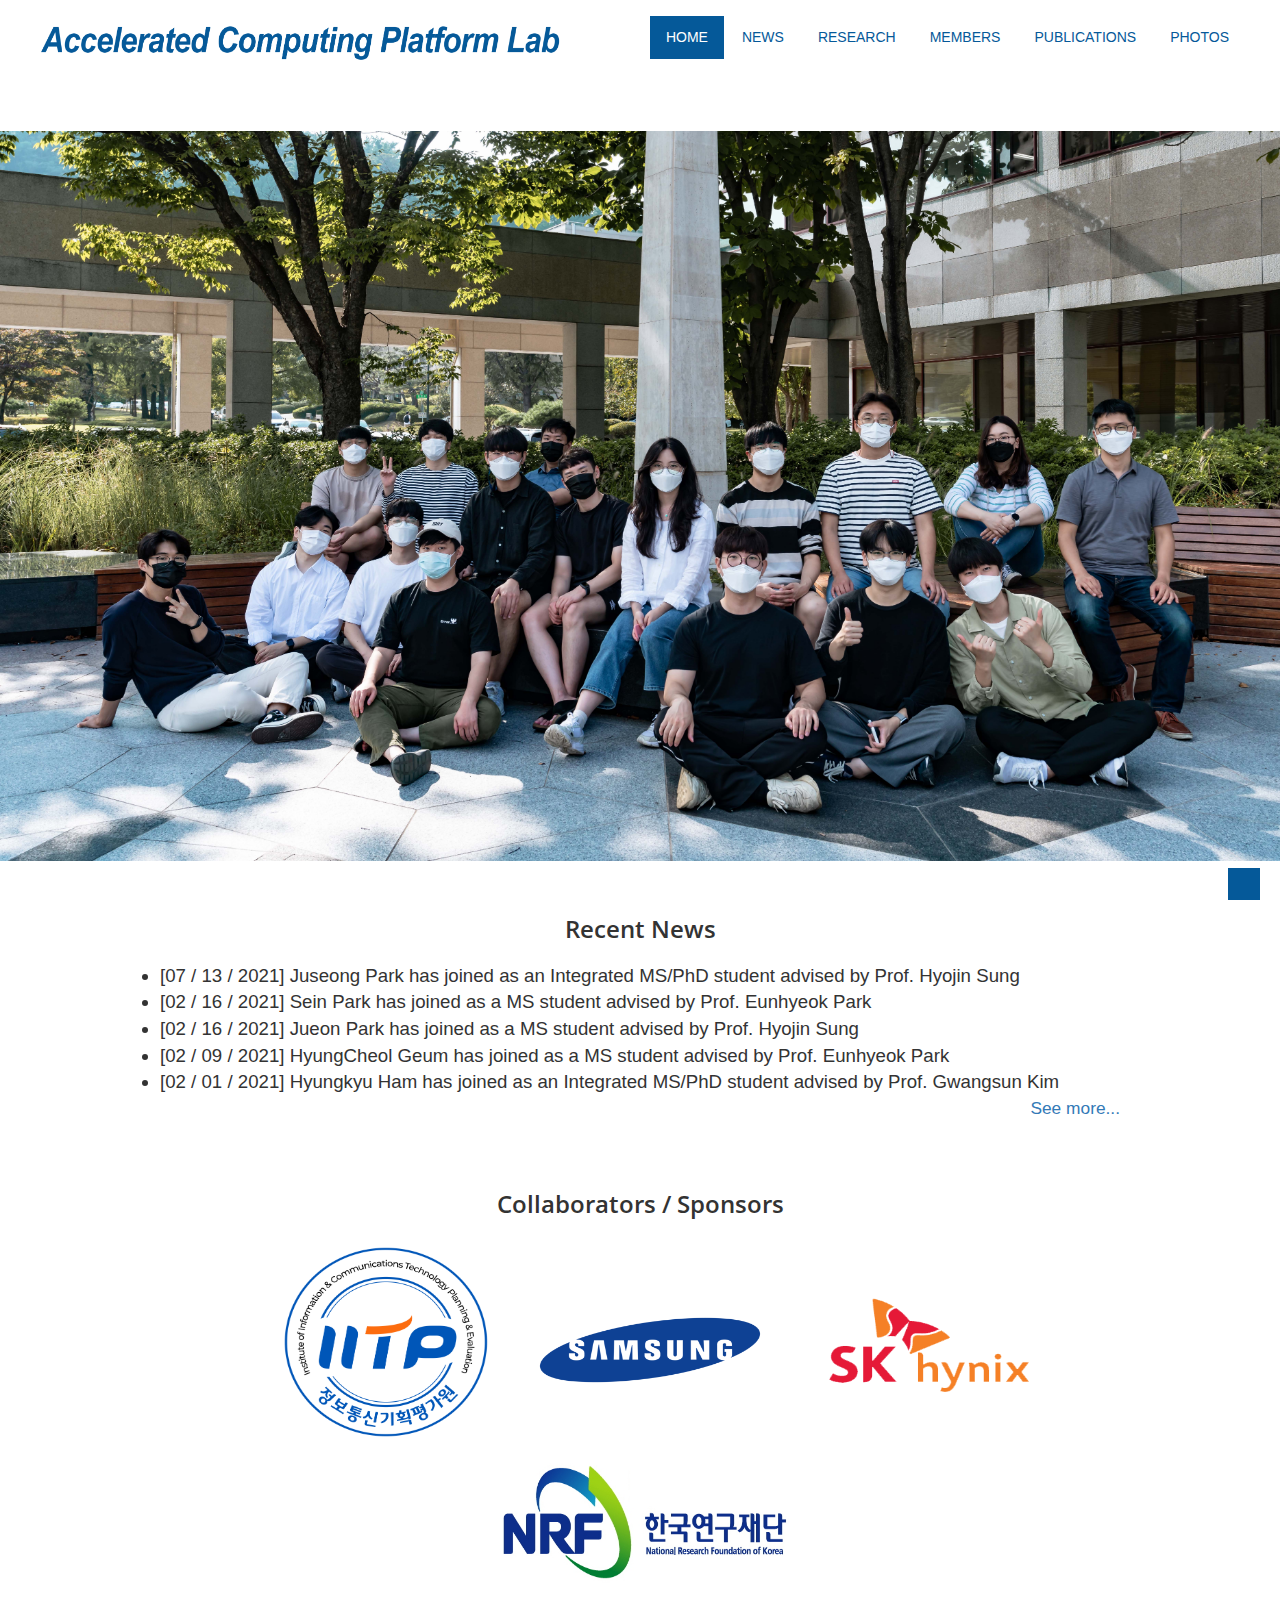
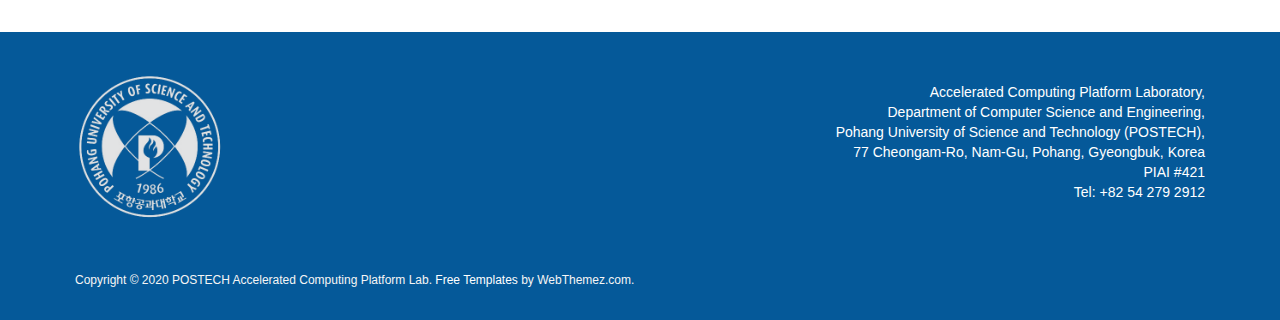
==== index.html @ df37c1de "Update index.html" ====
<!DOCTYPE html>
<html lang="en" style="overflow-y:scroll">
<head>  
<meta charset="utf-8"> 
<title>Accelerated Computing Platform Lab</title>
<meta property="og:url"                content="http://acp.postech.ac.kr" />
<meta property="og:title"              content="Accelerated Computing Platform Laboratory" />
<meta property="og:description"        content="Accelerated Computing Platform Laboratory Homepage" />
<meta property="og:image"              content="img/logo.png" />
<meta name="viewport" content="width=device-width, initial-scale=1.0" />
<meta name="description" content="" />
<meta name="author" content="http://webthemez.com" />
<!-- css -->
<link href="css/bootstrap.min.css" rel="stylesheet" />
<link rel="stylesheet" href="simple-line-icons/css/simple-line-icons.css">
<link href="css/fancybox/jquery.fancybox.css" rel="stylesheet"> 
<link href="css/flexslider.css" rel="stylesheet" />
<link href="js/owl-carousel/owl.carousel.css" rel="stylesheet"> 
<link href="css/style.css" rel="stylesheet" /> 
 
<!-- HTML5 shim, for IE6-8 support of HTML5 elements -->
<!--[if lt IE 9]>
      <script src="http://html5shim.googlecode.com/svn/trunk/html5.js"></script>
    <![endif]-->

</head>
<body>
<div id="wrapper" class="home-page">
	<!-- start header -->
	<header>
        <div class="navbar navbar-default navbar-static-top">
            <div class="container" style="width:1250px">
                <div class="navbar-header">
                    <button type="button" class="navbar-toggle" data-toggle="collapse" data-target=".navbar-collapse">
                        <span class="icon-bar"></span>
                        <span class="icon-bar"></span>
                        <span class="icon-bar"></span>
                    </button>
                    <a class="navbar-brand" href="index.html"><img src="img/logo.png" alt="logo"/></a>
                </div>
                <div class="navbar-collapse collapse ">
                    <ul class="nav navbar-nav">
                        <li class="active"><a href="index.html">Home</a></li> 
                        <li><a href="news.html">News</a></li> 
                        <li><a href="research.html">Research</a></li>
                        <li><a href="members.html">Members</a></li> 
                        <li><a href="publications.html">Publications</a></li>
                        <li><a href="photo.html">Photos</a></li>
                    </ul>
                </div>
            </div>
        </div>
	</header>
	<!-- end header -->
	<section id="banner">

	<!-- Slider -->
<!--
        <div id="main-slider" class="flexslider">
            <ul class="slides">
              <li>
                <img src="img/slides/1.jpg" alt="flexslider" />
                <div class="flex-caption">
                    <h3>IT CONSULTING</h3> 
					<p>Doloribus omnis minus temporibus perferendis ipsa architecto.</p>  
                </div> 
              </li>
              <li>
                <img src="img/slides/2.jpg" alt="flexslider" /> 
                <div class="flex-caption">
                    <h3>Strategy and Design</h3> 
					<p>Lorem ipsum dolor sit amet, consectetur adipisicing elitincidunt.</p>  
                </div> 
              </li>
            </ul>
        </div>
-->
		
	<!-- end slider -->
 
	</section>
	<section class="jumbobox">
	<div class="container">
		<div class="row">
			<div class="col-lg-12">
				<!--<div><h1>Research Area</h1>Lorem ipsum dolor sit amet, consectetur adipisicing elit. Dolores quae porro consequatur aliquam, incidunt eius magni provident, doloribus omnis minus temporibus perferendis nesciunt quam repellendus nulla nemo ipsum odit corrupti consequuntur possimus, vero mollitia velit ad consectetur. Alias, laborum excepturi nihil autem nemo numquam, ipsa architecto non, magni consequuntur quam.</div> -->
				
			</div>
		</div>
	</div>
	</section>
	
	
	<section id="content">
	
	
	<!--<div class="container">-->
	<div>
<img src="img/lab_main.jpg" height="100%" width="100%"> </img>
			<!--<div class="row">
		<div class="skill-home"> <div class="skill-home-solid clearfix"> 
		<div class="col-md-3 text-center">
		<div class="box"> 
		<span class="icons c1"><i class="icon-settings icons"></i></span> <div class="box-area">
		<h3>Heterogeneous Architectures</h3> <p>Lorem ipsum dolor sit amet, consectetur adipisicing elit. Dolores quae porro consequatur aliquam, incidunt eius magni provident</p> <p><a href="#">Learn More</a></p></div>
		</div></div>
		<div class="col-md-3 text-center"> 
		<div class="box"> 
		<span class="icons c2"><i class="icon-login icons"></i></span> <div class="box-area">
		<h3>Memory Systems</h3> <p>Lorem ipsum dolor sit amet, consectetur adipisicing elit. Dolores quae porro consequatur aliquam, incidunt eius magni provident</p> <p><a href="#">Learn More</a></p></div>
		</div></div>
		<div class="col-md-3 text-center"> 
		<div class="box"> 
		<span class="icons c3"><i class="icon-user icons"></i></span> <div class="box-area">
		<h3>Compilers</h3> <p>Lorem ipsum dolor sit amet, consectetur adipisicing elit. Dolores quae porro consequatur aliquam, incidunt eius magni provident</p> <p><a href="#">Learn More</a></p></div>
		</div></div>
		<div class="col-md-3 text-center"> 
		<div class="box">
		<span class="icons c4"><i class="icon-home icons"></i></span> <div class="box-area">
		<h3>Parallel Architectures</h3> <p>Lorem ipsum dolor sit amet, consectetur adipisicing elit. Dolores quae porro consequatur aliquam, incidunt eius magni provident</p> <p><a href="#">Learn More</a></p></div>
		</div></div>
		</div></div></div>
		</div> 
	 
-->

	</div>
	</section> 
		 
	
		<!--<section class="aboutUs">
	<div class="container">
		<div class="row">
		<div class="col-md-6"><img src="img/img1.png" class="img-center" alt="" /></div>
			<div class="col-md-6">
				<div><h2>Our Team</h2>
				<p>Lorem ipsum dolor sit amet, consectetur adipisicing elit. Dolores quae porro consequatur aliquam, incidunt eius magni provident, doloribus omnis minus temporibus perferendis nesciunt quam repellendus nulla nemo ipsum odit corrupti consequuntur possimus, vero mollitia velit ad consectetur. Alias, laborum excepturi nihil autem nemo numquam, ipsa architecto non, magni consequuntur quam.</p>
				<p>Lorem ipsum dolor sit amet, consectetur adipisicing elit. Dolores quae porro consequatur aliquam, incidunt eius magni provident, doloribus omnis minus temporibus perferendis nesciunt quam repellendus nulla nemo ipsum odit corrupti consequuntur possimus, vero mollitia velit ad consectetur. Alias, laborum excepturi nihil autem nemo numquam, ipsa architecto non, magni consequuntur quam.</p>
				</div>
				<br/>
			</div>
		</div> 
	
	</div> 
	</section> -->
	 <section class="clients">
	 <div class="container" style="width:1000px" align="center">
				<h3 class="header-title"><center>Recent News</center></h3>
				<div id="news" style="text-align:center">
				</div>
				<a href="news.html"><p style="font-size:13pt; text-align:right">See more...</p></a>
	</div>
	<br><br>
	 <div class="container" align="center">
				<h3 class="header-title"><center>Collaborators / Sponsors</center></h3>
					<div id="sponsordiv"> <!-- img list -->
						<center>
						<img id="iitp" src="img/IITP.png" width="210" height="210">
						<img id="samsung" alt="Our Client" src="img/samsung.png" width="250" height="220" hspace="30">
						<img alt="Our Client" src="img/hynix.png" width="200" height="100">
						<img alt="Our Client" src="img/nrf.jpg" width="400" height="150" hspace="30">
						</center>
					</div>

<!--
	 	<div class="clients-slider">
				<div class="clients-control pull-right">
					<a class="prev btn btn-gray btn-xs"><i class="fa fa-angle-left fa-2x"></i></a>
					<a class="next btn btn-gray btn-xs"><i class="fa fa-angle-right fa-2x"></i></a>
				</div>
				<span class="line"></span>
				<div id="clients-slider" class="owl-carousel">
					<div class="item">
						<a herf="#">
						<img class="client-img" alt="Our Client" src="img/samsung.png">
						</a>
						</div>
					<div class="item">
						<img class="client-img" alt="Our Client" src="img/hynix.png">
					</div>
					<div class="item">
						<img class="client-img" alt="Our Client" src="img/nrf.jpg">
					</div>
					<div class="item">
						<a href="#">
						<img alt="Our Client" src="img/OurClients/dell-grey.png">
						<img alt="Our Client" src="img/OurClients/dell.png" class="colored">
						</a>
					</div>
					<div class="item">
						<a href="#">
						<img alt="Our Client" src="img/OurClients/ebay-grey.png">
						<img alt="Our Client" src="img/OurClients/ebay.png" class="colored">
						</a>
					</div> 
					<div class="item">
						<a href="#">
						<img alt="Our Client" src="img/OurClients/google-grey.png">
						<img alt="Our Client" src="img/OurClients/google.png" class="colored">
						</a>
					</div>
					<div class="item">
						<a href="#">
						<img alt="Our Client" src="img/OurClients/hp_grey.png">
						<img alt="Our Client" src="img/OurClients/hp.png" class="colored">
						</a>
					</div>
					<div class="item">
						<a href="#">
						<img alt="Our Client" src="img/OurClients/igneus_grey.png">
						<img alt="Our Client" src="img/OurClients/igneus.png" class="colored">
						</a>
					</div>
					<div class="item">
						<a href="#">
						<img alt="Our Client" src="img/OurClients/natural_grey.png">
						<img alt="Our Client" src="img/OurClients/natural.png" class="colored">
						</a>
					</div>
					<div class="item">
						<a href="#">
						<img alt="Our Client" src="img/OurClients/shell_grey.png">
						<img alt="Our Client" src="img/OurClients/shell.png" class="colored">
						</a>
					</div>
					<div class="item">
						<a href="#">
						<img alt="Our Client" src="img/OurClients/vadafone_grey.png">
						<img alt="Our Client" src="img/OurClients/vadafone.png" class="colored">
						</a>
					</div>
					<div class="item">
						<a href="#">
						<img alt="Our Client" src="img/OurClients/walmart_grey.png">
						<img alt="Our Client" src="img/OurClients/walmart.png" class="colored">
						</a>
					</div>
				</div>
				<div class="fullwidth margin-bottom-20">
				</div>
			</div>
-->
		 </div>
	 </section>
	<footer>
	<div class="container">
		<div class="row">
			<div id="markdiv" class="col-md-5">
					<img id="postechmark" src="img/postech_logo.png" align="left" width="150" height="150">
			</div>
			<div id="addrdiv" class="col-md-5">
				<div class="widget" align="right">
					<span> Accelerated Computing Platform Laboratory, </span><br>
					<span> Department of Computer Science and Engineering,</span><br>
					<span> Pohang University of Science and Technology (POSTECH), </span><br>
					<span> 77 Cheongam-Ro, Nam-Gu, Pohang, Gyeongbuk, Korea</span><br>
					<span> PIAI #421 </span><br>
					<span> Tel: +82 54 279 2912 </span>
				</div>
			</div>
		</div>
	</div>
	<div id="sub-footer">
		<div class="container">
			<div class="row">
				<div class="col-lg-8">
					<div class="copyright">
						<p>
							<span>Copyright &copy; 2020 POSTECH Accelerated Computing Platform
                Lab. <span> <a href="https://webthemez.com/tag/free" target="_blank">Free Templates</a> by WebThemez.com.
						</p>
					</div>
				</div>
				</div>
					
				<div class="col-lg-6">
<!--
					<ul class="social-network">
						<li><a href="#" data-placement="top" title="Facebook"><i class="fa fa-facebook"></i></a></li>
						<li><a href="#" data-placement="top" title="Twitter"><i class="fa fa-twitter"></i></a></li>
						<li><a href="#" data-placement="top" title="Linkedin"><i class="fa fa-linkedin"></i></a></li>
						<li><a href="#" data-placement="top" title="Pinterest"><i class="fa fa-pinterest"></i></a></li>
						<li><a href="#" data-placement="top" title="Google plus"><i class="fa fa-google-plus"></i></a></li>
					</ul>
-->
				</div>
			</div>
		</div>
	</div>
	</footer>
</div>
<a href="#" class="scrollup"><i class="fa fa-angle-up active"></i></a>
<!-- javascript
    ================================================== -->
<!-- Placed at the end of the document so the pages load faster -->
<script src="js/jquery.js"></script>
<script src="js/jquery.easing.1.3.js"></script>
<script src="js/bootstrap.min.js"></script>
<script src="js/jquery.fancybox.pack.js"></script>
<script src="js/jquery.fancybox-media.js"></script> 
<script src="js/portfolio/jquery.quicksand.js"></script>
<script src="js/portfolio/setting.js"></script>
<script src="js/jquery.flexslider.js"></script>
<script src="js/animate.js"></script>
<script src="js/custom.js"></script>
<script src="js/owl-carousel/owl.carousel.js"></script>
<script src="js/index.js"></script>
</body>
</html>
---- simple-line-icons/css/simple-line-icons.css ----
@font-face {
  font-family: 'simple-line-icons';
  src: url('../fonts/Simple-Line-Icons.eot?-i3a2kk');
  src: url('../fonts/Simple-Line-Icons.eot?#iefix-i3a2kk') format('embedded-opentype'), url('../fonts/Simple-Line-Icons.ttf?-i3a2kk') format('truetype'), url('../fonts/Simple-Line-Icons.woff2?-i3a2kk') format('woff2'), url('../fonts/Simple-Line-Icons.woff?-i3a2kk') format('woff'), url('../fonts/Simple-Line-Icons.svg?-i3a2kk#simple-line-icons') format('svg');
  font-weight: normal;
  font-style: normal;
}
/*
 Use the following CSS code if you want to have a class per icon.
 Instead of a list of all class selectors, you can use the generic [class*="icon-"] selector, but it's slower: 
*/
.icon-user,
.icon-people,
.icon-user-female,
.icon-user-follow,
.icon-user-following,
.icon-user-unfollow,
.icon-login,
.icon-logout,
.icon-emotsmile,
.icon-phone,
.icon-call-end,
.icon-call-in,
.icon-call-out,
.icon-map,
.icon-location-pin,
.icon-direction,
.icon-directions,
.icon-compass,
.icon-layers,
.icon-menu,
.icon-list,
.icon-options-vertical,
.icon-options,
.icon-arrow-down,
.icon-arrow-left,
.icon-arrow-right,
.icon-arrow-up,
.icon-arrow-up-circle,
.icon-arrow-left-circle,
.icon-arrow-right-circle,
.icon-arrow-down-circle,
.icon-check,
.icon-clock,
.icon-plus,
.icon-close,
.icon-trophy,
.icon-screen-smartphone,
.icon-screen-desktop,
.icon-plane,
.icon-notebook,
.icon-mustache,
.icon-mouse,
.icon-magnet,
.icon-energy,
.icon-disc,
.icon-cursor,
.icon-cursor-move,
.icon-crop,
.icon-chemistry,
.icon-speedometer,
.icon-shield,
.icon-screen-tablet,
.icon-magic-wand,
.icon-hourglass,
.icon-graduation,
.icon-ghost,
.icon-game-controller,
.icon-fire,
.icon-eyeglass,
.icon-envelope-open,
.icon-envelope-letter,
.icon-bell,
.icon-badge,
.icon-anchor,
.icon-wallet,
.icon-vector,
.icon-speech,
.icon-puzzle,
.icon-printer,
.icon-present,
.icon-playlist,
.icon-pin,
.icon-picture,
.icon-handbag,
.icon-globe-alt,
.icon-globe,
.icon-folder-alt,
.icon-folder,
.icon-film,
.icon-feed,
.icon-drop,
.icon-drawar,
.icon-docs,
.icon-doc,
.icon-diamond,
.icon-cup,
.icon-calculator,
.icon-bubbles,
.icon-briefcase,
.icon-book-open,
.icon-basket-loaded,
.icon-basket,
.icon-bag,
.icon-action-undo,
.icon-action-redo,
.icon-wrench,
.icon-umbrella,
.icon-trash,
.icon-tag,
.icon-support,
.icon-frame,
.icon-size-fullscreen,
.icon-size-actual,
.icon-shuffle,
.icon-share-alt,
.icon-share,
.icon-rocket,
.icon-question,
.icon-pie-chart,
.icon-pencil,
.icon-note,
.icon-loop,
.icon-home,
.icon-grid,
.icon-graph,
.icon-microphone,
.icon-music-tone-alt,
.icon-music-tone,
.icon-earphones-alt,
.icon-earphones,
.icon-equalizer,
.icon-like,
.icon-dislike,
.icon-control-start,
.icon-control-rewind,
.icon-control-play,
.icon-control-pause,
.icon-control-forward,
.icon-control-end,
.icon-volume-1,
.icon-volume-2,
.icon-volume-off,
.icon-calender,
.icon-bulb,
.icon-chart,
.icon-ban,
.icon-bubble,
.icon-camrecorder,
.icon-camera,
.icon-cloud-download,
.icon-cloud-upload,
.icon-envelope,
.icon-eye,
.icon-flag,
.icon-heart,
.icon-info,
.icon-key,
.icon-link,
.icon-lock,
.icon-lock-open,
.icon-magnifier,
.icon-magnifier-add,
.icon-magnifier-remove,
.icon-paper-clip,
.icon-paper-plane,
.icon-power,
.icon-refresh,
.icon-reload,
.icon-settings,
.icon-star,
.icon-symble-female,
.icon-symbol-male,
.icon-target,
.icon-credit-card,
.icon-paypal,
.icon-social-tumblr,
.icon-social-twitter,
.icon-social-facebook,
.icon-social-instagram,
.icon-social-linkedin,
.icon-social-pintarest,
.icon-social-github,
.icon-social-gplus,
.icon-social-reddit,
.icon-social-skype,
.icon-social-dribbble,
.icon-social-behance,
.icon-social-foursqare,
.icon-social-soundcloud,
.icon-social-spotify,
.icon-social-stumbleupon,
.icon-social-youtube,
.icon-social-dropbox {
  font-family: 'simple-line-icons';
  speak: none;
  font-style: normal;
  font-weight: normal;
  font-variant: normal;
  text-transform: none;
  line-height: 1;
  /* Better Font Rendering =========== */
  -webkit-font-smoothing: antialiased;
  -moz-osx-font-smoothing: grayscale;
}
.icon-user:before {
  content: "\e005";
}
.icon-people:before {
  content: "\e001";
}
.icon-user-female:before {
  content: "\e000";
}
.icon-user-follow:before {
  content: "\e002";
}
.icon-user-following:before {
  content: "\e003";
}
.icon-user-unfollow:before {
  content: "\e004";
}
.icon-login:before {
  content: "\e066";
}
.icon-logout:before {
  content: "\e065";
}
.icon-emotsmile:before {
  content: "\e021";
}
.icon-phone:before {
  content: "\e600";
}
.icon-call-end:before {
  content: "\e048";
}
.icon-call-in:before {
  content: "\e047";
}
.icon-call-out:before {
  content: "\e046";
}
.icon-map:before {
  content: "\e033";
}
.icon-location-pin:before {
  content: "\e096";
}
.icon-direction:before {
  content: "\e042";
}
.icon-directions:before {
  content: "\e041";
}
.icon-compass:before {
  content: "\e045";
}
.icon-layers:before {
  content: "\e034";
}
.icon-menu:before {
  content: "\e601";
}
.icon-list:before {
  content: "\e067";
}
.icon-options-vertical:before {
  content: "\e602";
}
.icon-options:before {
  content: "\e603";
}
.icon-arrow-down:before {
  content: "\e604";
}
.icon-arrow-left:before {
  content: "\e605";
}
.icon-arrow-right:before {
  content: "\e606";
}
.icon-arrow-up:before {
  content: "\e607";
}
.icon-arrow-up-circle:before {
  content: "\e078";
}
.icon-arrow-left-circle:before {
  content: "\e07a";
}
.icon-arrow-right-circle:before {
  content: "\e079";
}
.icon-arrow-down-circle:before {
  content: "\e07b";
}
.icon-check:before {
  content: "\e080";
}
.icon-clock:before {
  content: "\e081";
}
.icon-plus:before {
  content: "\e095";
}
.icon-close:before {
  content: "\e082";
}
.icon-trophy:before {
  content: "\e006";
}
.icon-screen-smartphone:before {
  content: "\e010";
}
.icon-screen-desktop:before {
  content: "\e011";
}
.icon-plane:before {
  content: "\e012";
}
.icon-notebook:before {
  content: "\e013";
}
.icon-mustache:before {
  content: "\e014";
}
.icon-mouse:before {
  content: "\e015";
}
.icon-magnet:before {
  content: "\e016";
}
.icon-energy:before {
  content: "\e020";
}
.icon-disc:before {
  content: "\e022";
}
.icon-cursor:before {
  content: "\e06e";
}
.icon-cursor-move:before {
  content: "\e023";
}
.icon-crop:before {
  content: "\e024";
}
.icon-chemistry:before {
  content: "\e026";
}
.icon-speedometer:before {
  content: "\e007";
}
.icon-shield:before {
  content: "\e00e";
}
.icon-screen-tablet:before {
  content: "\e00f";
}
.icon-magic-wand:before {
  content: "\e017";
}
.icon-hourglass:before {
  content: "\e018";
}
.icon-graduation:before {
  content: "\e019";
}
.icon-ghost:before {
  content: "\e01a";
}
.icon-game-controller:before {
  content: "\e01b";
}
.icon-fire:before {
  content: "\e01c";
}
.icon-eyeglass:before {
  content: "\e01d";
}
.icon-envelope-open:before {
  content: "\e01e";
}
.icon-envelope-letter:before {
  content: "\e01f";
}
.icon-bell:before {
  content: "\e027";
}
.icon-badge:before {
  content: "\e028";
}
.icon-anchor:before {
  content: "\e029";
}
.icon-wallet:before {
  content: "\e02a";
}
.icon-vector:before {
  content: "\e02b";
}
.icon-speech:before {
  content: "\e02c";
}
.icon-puzzle:before {
  content: "\e02d";
}
.icon-printer:before {
  content: "\e02e";
}
.icon-present:before {
  content: "\e02f";
}
.icon-playlist:before {
  content: "\e030";
}
.icon-pin:before {
  content: "\e031";
}
.icon-picture:before {
  content: "\e032";
}
.icon-handbag:before {
  content: "\e035";
}
.icon-globe-alt:before {
  content: "\e036";
}
.icon-globe:before {
  content: "\e037";
}
.icon-folder-alt:before {
  content: "\e039";
}
.icon-folder:before {
  content: "\e089";
}
.icon-film:before {
  content: "\e03a";
}
.icon-feed:before {
  content: "\e03b";
}
.icon-drop:before {
  content: "\e03e";
}
.icon-drawar:before {
  content: "\e03f";
}
.icon-docs:before {
  content: "\e040";
}
.icon-doc:before {
  content: "\e085";
}
.icon-diamond:before {
  content: "\e043";
}
.icon-cup:before {
  content: "\e044";
}
.icon-calculator:before {
  content: "\e049";
}
.icon-bubbles:before {
  content: "\e04a";
}
.icon-briefcase:before {
  content: "\e04b";
}
.icon-book-open:before {
  content: "\e04c";
}
.icon-basket-loaded:before {
  content: "\e04d";
}
.icon-basket:before {
  content: "\e04e";
}
.icon-bag:before {
  content: "\e04f";
}
.icon-action-undo:before {
  content: "\e050";
}
.icon-action-redo:before {
  content: "\e051";
}
.icon-wrench:before {
  content: "\e052";
}
.icon-umbrella:before {
  content: "\e053";
}
.icon-trash:before {
  content: "\e054";
}
.icon-tag:before {
  content: "\e055";
}
.icon-support:before {
  content: "\e056";
}
.icon-frame:before {
  content: "\e038";
}
.icon-size-fullscreen:before {
  content: "\e057";
}
.icon-size-actual:before {
  content: "\e058";
}
.icon-shuffle:before {
  content: "\e059";
}
.icon-share-alt:before {
  content: "\e05a";
}
.icon-share:before {
  content: "\e05b";
}
.icon-rocket:before {
  content: "\e05c";
}
.icon-question:before {
  content: "\e05d";
}
.icon-pie-chart:before {
  content: "\e05e";
}
.icon-pencil:before {
  content: "\e05f";
}
.icon-note:before {
  content: "\e060";
}
.icon-loop:before {
  content: "\e064";
}
.icon-home:before {
  content: "\e069";
}
.icon-grid:before {
  content: "\e06a";
}
.icon-graph:before {
  content: "\e06b";
}
.icon-microphone:before {
  content: "\e063";
}
.icon-music-tone-alt:before {
  content: "\e061";
}
.icon-music-tone:before {
  content: "\e062";
}
.icon-earphones-alt:before {
  content: "\e03c";
}
.icon-earphones:before {
  content: "\e03d";
}
.icon-equalizer:before {
  content: "\e06c";
}
.icon-like:before {
  content: "\e068";
}
.icon-dislike:before {
  content: "\e06d";
}
.icon-control-start:before {
  content: "\e06f";
}
.icon-control-rewind:before {
  content: "\e070";
}
.icon-control-play:before {
  content: "\e071";
}
.icon-control-pause:before {
  content: "\e072";
}
.icon-control-forward:before {
  content: "\e073";
}
.icon-control-end:before {
  content: "\e074";
}
.icon-volume-1:before {
  content: "\e09f";
}
.icon-volume-2:before {
  content: "\e0a0";
}
.icon-volume-off:before {
  content: "\e0a1";
}
.icon-calender:before {
  content: "\e075";
}
.icon-bulb:before {
  content: "\e076";
}
.icon-chart:before {
  content: "\e077";
}
.icon-ban:before {
  content: "\e07c";
}
.icon-bubble:before {
  content: "\e07d";
}
.icon-camrecorder:before {
  content: "\e07e";
}
.icon-camera:before {
  content: "\e07f";
}
.icon-cloud-download:before {
  content: "\e083";
}
.icon-cloud-upload:before {
  content: "\e084";
}
.icon-envelope:before {
  content: "\e086";
}
.icon-eye:before {
  content: "\e087";
}
.icon-flag:before {
  content: "\e088";
}
.icon-heart:before {
  content: "\e08a";
}
.icon-info:before {
  content: "\e08b";
}
.icon-key:before {
  content: "\e08c";
}
.icon-link:before {
  content: "\e08d";
}
.icon-lock:before {
  content: "\e08e";
}
.icon-lock-open:before {
  content: "\e08f";
}
.icon-magnifier:before {
  content: "\e090";
}
.icon-magnifier-add:before {
  content: "\e091";
}
.icon-magnifier-remove:before {
  content: "\e092";
}
.icon-paper-clip:before {
  content: "\e093";
}
.icon-paper-plane:before {
  content: "\e094";
}
.icon-power:before {
  content: "\e097";
}
.icon-refresh:before {
  content: "\e098";
}
.icon-reload:before {
  content: "\e099";
}
.icon-settings:before {
  content: "\e09a";
}
.icon-star:before {
  content: "\e09b";
}
.icon-symble-female:before {
  content: "\e09c";
}
.icon-symbol-male:before {
  content: "\e09d";
}
.icon-target:before {
  content: "\e09e";
}
.icon-credit-card:before {
  content: "\e025";
}
.icon-paypal:before {
  content: "\e608";
}
.icon-social-tumblr:before {
  content: "\e00a";
}
.icon-social-twitter:before {
  content: "\e009";
}
.icon-social-facebook:before {
  content: "\e00b";
}
.icon-social-instagram:before {
  content: "\e609";
}
.icon-social-linkedin:before {
  content: "\e60a";
}
.icon-social-pintarest:before {
  content: "\e60b";
}
.icon-social-github:before {
  content: "\e60c";
}
.icon-social-gplus:before {
  content: "\e60d";
}
.icon-social-reddit:before {
  content: "\e60e";
}
.icon-social-skype:before {
  content: "\e60f";
}
.icon-social-dribbble:before {
  content: "\e00d";
}
.icon-social-behance:before {
  content: "\e610";
}
.icon-social-foursqare:before {
  content: "\e611";
}
.icon-social-soundcloud:before {
  content: "\e612";
}
.icon-social-spotify:before {
  content: "\e613";
}
.icon-social-stumbleupon:before {
  content: "\e614";
}
.icon-social-youtube:before {
  content: "\e008";
}
.icon-social-dropbox:before {
  content: "\e00c";
}
---- css/style.css ----
/*
Author URI: http://webthemez.com/
Note: 
Licence under Creative Commons Attribution 3.0 
Do not remove the back-link in this web template 
-------------------------------------------------------*/

@import url('http://fonts.googleapis.com/css?family=Noto+Serif:400,400italic,700|Open+Sans:400,600,700'); 
//@import url('http://fonts.googleapis.com/css?family=Noto+Serif:400,400italic,700|Lato:400,600,700'); 
@import url('font-awesome.css');  
@import url('animate.css');


//sugnjun
body {
	font-family:'Open Sans', Arial, sans-serif;
	font-size:14px;
	font-weight:300;
	line-height:1.6em;
	color:#656565;
	/* background: #EFEFEF; */
}

a:active {
	outline:0;
}

.clear {
	clear:both;
}

h1,h2, h3, h4, h5, h6 {
	font-family:'Open Sans', Arial, sans-serif;
	font-weight: 600;
	line-height:1.1em;
	color:#333;
	margin-bottom: 20px;
}
 h2{
    font-size: 26px;
    font-weight: 700;
}
.container {
	padding:0 20px 0 20px;
	position:relative;
}
.help-block ul li {
    color: red;
}
.form-control {
    margin-bottom: 15px;
}
#wrapper{
	width:100%;
	margin:0;	
	padding:0;
}
.navbar-toggle {
    position: relative;
    float: right;
    padding: 9px 10px;
    margin-top: 8px;
    margin-right: 15px;
    margin-bottom: 8px;
    background-color: transparent;
    background-image: none;
    border: 0;
    border-radius: 4px;
}
.row,.row-fluid {
	margin-bottom:30px;
}

.row .row,.row-fluid .row-fluid{
	margin-bottom:30px;
}

.row.nomargin,.row-fluid.nomargin {
	margin-bottom:0;
}

img.img-polaroid {
	margin:0 0 20px 0;
}
.img-box {
	max-width:100%;
}
.flex-control-nav li{
display:none;
}
/*  Header
==================================== */
 
header .navbar {
    margin-bottom: 0;
}

.navbar-default {
    border: none;
}

.navbar-brand {
    color: #222;
	text-transform: uppercase;
    font-size: 24px;
    font-weight: 700;
    line-height: 1em;
	letter-spacing: -1px; 
    padding: 0 0 0 15px;
}
.navbar-default .navbar-brand{
color: #1891EC;
}
.navbar-default .navbar-brand img{
margin-top:2px;
height:55px;
width:530px;
}
header .navbar-collapse  ul.navbar-nav {
    float: right;
    margin-right: 0;
}
header .navbar {min-height: 70px;padding: 18px 0;background: #ffffff;}
.home-page header .navbar-default{
    background: #fff;
    /* position: absolute; */
    width: 100%;
}

header .nav li a:hover,
header .nav li a:focus,
header .nav li.active a,
header .nav li.active a:hover,
header .nav li a.dropdown-toggle:hover,
header .nav li a.dropdown-toggle:focus,
header .nav li.active ul.dropdown-menu li a:hover,
header .nav li.active ul.dropdown-menu li.active a{
    -webkit-transition: all .3s ease;
    -moz-transition: all .3s ease;
    -ms-transition: all .3s ease;
    -o-transition: all .3s ease;
    transition: all .3s ease;
}


header .navbar-default .navbar-nav > .open > a,
header .navbar-default .navbar-nav > .open > a:hover,
header .navbar-default .navbar-nav > .open > a:focus {
    -webkit-transition: all .3s ease;
    -moz-transition: all .3s ease;
    -ms-transition: all .3s ease;
    -o-transition: all .3s ease;
    transition: all .3s ease;
}


header .navbar {
    min-height: 70px;
    padding: 11px 0;
}

header .navbar-nav > li  {
    padding-top: 5px;
}

header  .navbar-nav > li > a {
    padding-bottom: 6px;
    padding-top: 5px;
    margin-left: 2px;
    line-height: 30px;
	font-weight: 700;
    -webkit-transition: all .3s ease;
    -moz-transition: all .3s ease;
    -ms-transition: all .3s ease;
    -o-transition: all .3s ease;
    transition: all .3s ease;
}


.dropdown-menu li a:hover {
    color: #fff !important;
}

header .nav .caret {
    border-bottom-color: #f5f5f5;
    border-top-color: #f5f5f5;
}
.navbar-default .navbar-nav > .active > a,
.navbar-default .navbar-nav > .active > a:hover,
.navbar-default .navbar-nav > .active > a:focus {
  background-color: #fff;
}
.navbar-default .navbar-nav > .open > a,
.navbar-default .navbar-nav > .open > a:hover,
.navbar-default .navbar-nav > .open > a:focus {
  background-color:  #fff;
}	
	

.dropdown-menu  {
    box-shadow: none;
    border-radius: 0;
	border: none;
}

.dropdown-menu li:last-child  {
	padding-bottom: 0 !important;
	margin-bottom: 0;
}

header .nav li .dropdown-menu  {
   padding: 0;
}

header .nav li .dropdown-menu li a {
   line-height: 28px;
   padding: 3px 12px;
}

/*Client Slider*/
.clients{
	padding:35px 0;
}
.clients-control{
	    position: absolute;
    right: 20px;
    top: 5px;
}
.client-img {
	height: auto;
	width: auto;
	max-width: 124px;
}
.clients-slider .owl-item{margin:0 10px; display:inline-block; min-height: 126px;}
.clients-slider .item img{
	
display: block;
	
/* background-color:#fafafa; */
}
.clients-slider .item img.colored {
	top: 0;
	display: none;
	/* background-color:#f5f5f5; */
}
.clients-slider .item {
    margin: 1px;
}
.clients-slider .item:hover img.colored{display:block;}
.clients-slider .item:hover img{display:none;}
.clients-control .btn,
.clients-control .btn{
	margin-bottom:0px;
	margin-top: 17px;
	padding: 0px 6px;
	font-size: 11px;
}


/* --- menu --- */

header .navigation {
	float:right;
}

header ul.nav li {
	border:none;
	margin:0;
}

header ul.nav li a {	
	font-size:12px;
	border:none;
	font-weight:700;
	text-transform:uppercase;
}

header ul.nav li ul li a {	
	font-size:12px;
	border:none;
	font-weight:300;
	text-transform:uppercase;
}


.navbar .nav > li > a {
  color: #055999;
  text-shadow: none;
  border: 1px solid rgba(255, 255, 255, 0) !important;
  font-size: 14px;
  font-weight: normal;
}

.navbar .nav a:hover {
	background: #055999 !important;
	color: #ffffff !important;
}

.navbar .nav > .active > a,.navbar .nav > .active > a:hover {
	background:none;
	color: #ffffff !important;
	/* border: 1px solid #055999 !important; */
	background: #055999;
}

.navbar .nav > .active > a:active,.navbar .nav > .active > a:focus {
	background:none;
	outline:0;
}

.navbar .nav li .dropdown-menu {
	z-index:2000;
}

header ul.nav li ul {
	margin-top:1px;
}
header ul.nav li ul li ul {
	margin:1px 0 0 1px;
}
.dropdown-menu .dropdown i {
	position:absolute;
	right:0;
	margin-top:3px;
	padding-left:20px;
}

.navbar .nav > li > .dropdown-menu:before {
  display: inline-block;
  border-right: none;
  border-bottom: none;
  border-left: none;
  border-bottom-color: none;
  content:none;
}
.navbar-default .navbar-nav>.active>a, .navbar-default .navbar-nav>.active>a:hover, .navbar-default .navbar-nav>.active>a:focus {color: #FFFFFF;/* border: 1px solid #FFFFFF !important; */background: #055999;color: #ffffff !important;}


ul.nav li.dropdown a {
	z-index:1000;
	display:block;
}

 select.selectmenu {
	display:none;
}
.pageTitle{
color: #fff;
margin: 30px 0 3px;
display: inline-block;
}
 
#banner{
	width: 100%;
	background:#000;
	position:relative;
	margin:0;
	padding:0;
	float: left;
	width: 100%;
}

/*  Sliders
==================================== */
/* --- flexslider --- */
#main-slider:before {/* content: ''; *//* width: 100%; *//* height: 100%; *//* background: rgba(0, 148, 255, 0.74); *//* z-index: 1; *//* position: absolute; */}
.flex-direction-nav a{
display:none;
}
.flexslider {
	padding:0;
	position: relative;
	zoom:1;
	background: #055999;
}
.flex-direction-nav .flex-prev{
left:0px; 
}
.flex-direction-nav .flex-next{ 
right:0px;
}
.flex-caption {zoom: 1;bottom: 0;background-color: transparent;color: #fff;margin: 0;padding: 25px 25px 25px 30px;position: absolute;left: 0;text-align: left;margin: 10px auto;right: 0px;display: inline-block;margin-left: 12%;}
.flex-caption h3 {color: #ffffff;margin-bottom: 15px;text-transform: uppercase;font-size: 38px;font-weight: bold;}
.flex-caption p {margin: 12px 0 56px;font-size: 20px;color: #ffffff;}
.skill-home{margin-bottom:50px;float: left;width: 100%;}
.c1{
/* border: #ed5441 1px solid; */
/* background:#ed5441; */
}
.c2{
/* border: #24DB5A 1px solid; */
/* background: #24DB5A; */
}
.c3{
/* border: #EC1890 1px solid; */
/* background: #EC1890; */
}
.c4{
/* border: #609cec 1px solid; */
/* background:#609cec; */
}
.skill-home .icons {padding: 36px 0 14px 0px;width: 100%;color: #797979;font-size: 42px;font-size: 68px;text-align: center;-ms-border-radius: 50%;-moz-border-radius: 50%;-webkit-border-radius: 50%;border-radius: 0;display: inline-table;float: left;}
.skill-home h2 {
padding-top: 20px;
font-size: 36px;
font-weight: 700;
} 
.skill-home h3 { 
font-size: 20px;
font-weight: 600;
}
.skill-home a {color: #ffffff;text-decoration: none;font-size: 13px;background: #055999;padding: 7px 20px;margin-top: 10px;display: inline-block;border: 1px solid #055999;}
.skill-home .box:hover{
	background: #ffffff;
	/* cursor:pointer; */
	/* color: #fff; */
	border: 1px solid #055999;
}
.skill-home .box:hover .icons,
.skill-home .box:hover h3, .skill-home .box:hover a {
	/* color:#fff; */
}
.skill-home a:hover {
    background: transparent;
    color: #02477b;
    border: 1px solid #055999;
}
.testimonial-solid {
padding: 50px 0 60px 0;
margin: 0 0 0 0;
background: #FFFFFF;
text-align: center;
}
.testi-icon-area {
text-align: center;
position: absolute;
top: -84px;
margin: 0 auto; 
width: 100%;
}
.testi-icon-area .quote {
padding: 15px 0 0 0;
margin: 0 0 0 0;
background: #ffffff;
text-align: center;
color: #1891EC;
display: inline-table;
width: 70px;
height: 70px;
-ms-border-radius: 50%;
-moz-border-radius: 50%;
-webkit-border-radius: 50%;
border-radius: 50%;
font-size: 42px; 
border: 1px solid #1891EC;
display: none;
}

.testi-icon-area .carousel-inner { 
margin: 20px 0;
}
.carousel-indicators {
bottom: -30px;
}
.text-center img {
margin: auto;
}
.aboutUs{padding: 80px 0 0;background: #055999;color: #fff;}
img.img-center {
margin: 0 auto;
display: block;
max-width: 100%;
}
.aboutUs h2 {
    color: #fff;
}
/* Testimonial
----------------------------------*/
.testimonial-area {
padding: 0 0 0 0;
margin:0;
background: url(../img/low-poly01.jpg) fixed center center;
background-size: cover;
-webkit-background-size: cover;
-moz-background-size: cover;
-ms-background-size: cover;
}
.testimonial-solid p {
color: #000000;
font-size: 16px;
line-height: 30px;
font-style: italic;
} 
section.jumbobox {
	background:#fff;
	padding: 28px 0 0 0;
	float: left;
	width: 100%;
	text-align: center;
}
.team-member{
	text-align:center;
}
.team-member h4{
	padding:10px 0 0;
	text-align:center;
	margin:0;
}
/* Clients
------------------------------------ */
#clients {
  padding: 67px 0; }
  #clients .client .img {
    height: 76px;
    width: 138px;
    cursor: pointer;
    -webkit-transition: box-shadow .1s linear;
    -moz-transition: box-shadow .1s linear;
    transition: box-shadow .1s linear; }
    #clients .client .img:hover {
      cursor: pointer;
      /*box-shadow: 0px 0px 2px 0px rgb(155, 155, 155);*/
      border-radius: 8px; }
  #clients .client .client1 {
    background: url("../img/client1.png") 0 -75px; }
    #clients .client .client1:hover {
      background-position: 1px 0px; }
  #clients .client .client2 {
    background: url("../img/client2.png") 0 -75px; }
    #clients .client .client2:hover {
      background-position: -1px 0px; }
  #clients .client .client3 {
    background: url("../img/client3.png") 0 -76px; }
    #clients .client .client3:hover {
      background-position: 0px 0px; }


/* Content
==================================== */

#content {
	position:relative;
	/* background:#fff; */
	padding: 30px 0 0px 0;
}

#content img {
	max-width:100%;
	height:auto;
}
 
.cta-text {
	text-align: center;
	margin-top:10px;
}


.big-cta .cta {
	margin-top:10px;
}
 
.box {
	width: 100%;
	/* border: 1px solid #D4D4D4; */
	display: inline-block;
	background: #efefef;
	padding-bottom: 20px;
	border: 1px solid #efefef;
}
.box-gray  {
	background: #f8f8f8;
	padding: 20px 20px 30px;
}
.box-gray  h4,.box-gray  i {
	margin-bottom: 20px;
}
.box-bottom {
	padding: 20px 0;
	text-align: center;
}
.box-bottom a {
	color: #fff;
	font-weight: 700;
}
.box-bottom a:hover {
	color: #eee;
	text-decoration: none;
}


/* Bottom
==================================== */

#bottom {
	background:#fcfcfc;
	padding:50px 0 0;

}
/* twitter */
#twitter-wrapper {
    text-align: center;
    width: 70%;
    margin: 0 auto;
}
#twitter em {
    font-style: normal;
    font-size: 13px;
}

#twitter em.twitterTime a {
	font-weight:600;
}

#twitter ul {
    padding: 0;
	list-style:none;
}
#twitter ul li {
    font-size: 20px;
    line-height: 1.6em;
    font-weight: 300;
    margin-bottom: 20px;
    position: relative;
    word-break: break-word;
}

.features .features-item {
  padding: 0 0 70px 0;
}
.features .features-item .features {
  margin-bottom: 34px;
}
.features .features-item .features .icon {
  float: left;
}
.features .features-item .features .icon i {
  z-index: 99;
  font-size: 26px;
  margin: 2px 8px 0 0;
  color: #ffc02a;
  background: #055999;
  padding: 16px;
  height: 58px;
  display: inline-block;
  border: 1px solid #055999;
}
.features .features-item .features-content {
  margin-left: 80px;
  padding-right: 68px;
}
.features .features-item .features-content h3 {
  padding-bottom: 8px;
  text-transform: uppercase;
  margin: 0;
  font-size: 18px;
}
.features .features-item .features:hover .icon-radius:after {
  -webkit-transform: scale(1);
  -moz-transform: scale(1);
  -ms-transform: scale(1);
  -o-transform: scale(1);
  transform: scale(1);
}
.features img{

margin: 10px 0 0 0;
}
/* page headline
==================================== */

//#inner-headline{background: #2056ae url(../img/slides/1.jpg) top right;position: relative;margin: 0;padding: 24px 0;background-size: 39%;background-repeat: no-repeat;background-size: contain;padding: 0;}
#inner-headline{background: #2056ae top right;position: relative;margin: 0;padding: 24px 0;background-size: 39%;background-repeat: no-repeat;background-size: contain;padding: 0;}
#inner-headline:before{content:'';position: absolute;/* background: rgba(0, 0, 0, 0.42); */z-index: 1;top: 0;left: 0;right: 0;bottom: 0;}

#inner-headline h2.pageTitle{
	color: #ffffff;
	padding: 5px 0;
	text-align: left;
	display:block;
	font-size: 34px;
	font-weight: 700;
	position: relative;
	z-index: 3;
}

/* --- breadcrumbs --- */
#inner-headline ul.breadcrumb {
	margin:40px 0;
	float:left;
}

#inner-headline ul.breadcrumb li {
	margin-bottom:0;
	padding-bottom:0;
}
#inner-headline ul.breadcrumb li {
	font-size:13px;
	color:#fff;
}

#inner-headline ul.breadcrumb li i{
	color:#dedede;
}

#inner-headline ul.breadcrumb li a {
	color:#fff;
}

ul.breadcrumb li a:hover {
	text-decoration:none;
}
.fancybox-title-inside-wrap {
    padding: 3px 30px 6px;
    background: #2F2F2F;
    text-align: center; 
}
.fancybox-title-inside-wrap h4{
    font-size: 18px;	
}
.fancybox-nav span { 
    background-color: transparent;
}
/* Forms
============================= */

/* --- contact form  ---- */
form#contactform input[type="text"] {
  width: 100%;
  border: 1px solid #f5f5f5;
  min-height: 40px;
  padding-left:20px;
  font-size:13px;
  padding-right:20px;
  -webkit-box-sizing: border-box;
     -moz-box-sizing: border-box;
          box-sizing: border-box;

}

form#contactform textarea {
border: 1px solid #f5f5f5;
  width: 100%;
  padding-left:20px;
  padding-top:10px;
  font-size:13px;
  padding-right:20px;
  -webkit-box-sizing: border-box;
     -moz-box-sizing: border-box;
          box-sizing: border-box;

}

form#contactform .validation {
	font-size:11px;
}

#sendmessage {
	border:1px solid #e6e6e6;
	background:#f6f6f6;
	display:none;
	text-align:center;
	padding:15px 12px 15px 65px;
	margin:10px 0;
	font-weight:600;
	margin-bottom:30px;

}

#sendmessage.show,.show  {
	display:block;
}
 
form#commentform input[type="text"] {
  width: 100%;
  min-height: 40px;
  padding-left:20px;
  font-size:13px;
  padding-right:20px;
  -webkit-box-sizing: border-box;
     -moz-box-sizing: border-box;
          box-sizing: border-box;
	-webkit-border-radius: 2px 2px 2px 2px;
		-moz-border-radius: 2px 2px 2px 2px;
			border-radius: 2px 2px 2px 2px;

}

form#commentform textarea {
  width: 100%;
  padding-left:20px;
  padding-top:10px;
  font-size:13px;
  padding-right:20px;
  -webkit-box-sizing: border-box;
     -moz-box-sizing: border-box;
          box-sizing: border-box;
	-webkit-border-radius: 2px 2px 2px 2px;
		-moz-border-radius: 2px 2px 2px 2px;
			border-radius: 2px 2px 2px 2px;
}


/* --- search form --- */
.search{
	float:right;
	margin:35px 0 0;
	padding-bottom:0;
}

#inner-headline form.input-append {
	margin:0;
	padding:0;
}



/*  Portfolio
================================ */

.work-nav #filters {
	margin: 0;
	padding: 0;
	list-style: none;
}

.work-nav #filters li {
	margin: 0 10px 30px 0;
	padding: 0;
	float:left;
}

.work-nav #filters li a {
	color: #7F8289;
	font-size: 16px;
	display: block;	
}

.work-nav #filters li a:hover {

}

.work-nav #filters li a.selected {
	color: #DE5E60;
}

#thumbs {
	margin: 0;
	padding: 0;	
}

#thumbs li {
	list-style-type: none;
}
 

.item-thumbs a + img {
	width: 100%;	
}

.item-thumbs .hover-wrap {
	position: absolute;
	display: block;
	width: 100%;
	height: 100%;
	
	opacity: 0;
	filter: alpha(opacity=0);
	
	-webkit-transition: all 450ms ease-out 0s;	
	   -moz-transition: all 450ms ease-out 0s;
		 -o-transition: all 450ms ease-out 0s;
		    transition: all 450ms ease-out 0s;
		  
	-webkit-transform: rotateY(180deg) scale(0.5,0.5);
	   -moz-transform: rotateY(180deg) scale(0.5,0.5);
		-ms-transform: rotateY(180deg) scale(0.5,0.5);
		 -o-transform: rotateY(180deg) scale(0.5,0.5);
			transform: rotateY(180deg) scale(0.5,0.5);	
}

.item-thumbs:hover .hover-wrap,
.item-thumbs.active .hover-wrap {
	opacity: 1;
	filter: alpha(opacity=100);
	
	-webkit-transform: rotateY(0deg) scale(1,1);
	   -moz-transform: rotateY(0deg) scale(1,1);
		-ms-transform: rotateY(0deg) scale(1,1);
		 -o-transform: rotateY(0deg) scale(1,1);
		    transform: rotateY(0deg) scale(1,1);
}

.item-thumbs .hover-wrap .overlay-img {
	position: absolute;
	width: 100%;
	height: 100%;
	opacity: 0.80;
	filter: alpha(opacity=80);
	background: rgba(228, 137, 7, 0.64);
}

.item-thumbs .hover-wrap .overlay-img-thumb {
	position: absolute;
	border-radius: 60px;
	top: 50%;
	left: 50%;
	margin: -16px 0 0 -16px;
	color: #fff;
	font-size: 32px;
	line-height: 1em;
	opacity: 1;
	filter: alpha(opacity=100);
}
 
ul.portfolio-categ{
	margin:10px 0 30px 0;
	padding:0;
	float:left;
	list-style:none;
}

ul.portfolio-categ li{
margin: 0; 
float: left;
list-style: none;
font-size: 13px;
font-weight: 600;
border: 1px solid #D5D5D5;
margin-right: 15px;
}

ul.portfolio-categ li a{
	display:block;
	padding: 8px 20px;
	color:#353535;
}
ul.portfolio-categ li.active{

border: 1px solid #055999;

background-color: #055999;

color: #0F0F29 !important;
}
ul.portfolio-categ li.active a:hover, ul.portfolio-categ li a:hover,ul.portfolio-categ li a:focus,ul.portfolio-categ li a:active {
	text-decoration:none;
	outline:0; 
}
ul.portfolio-categ li.active a{
color: #fff;}
  #accordion-alt3 .panel-heading h4 {
font-size: 13px;
line-height: 28px;
}
.panel .panel-heading h4 {
font-weight: 400;
}
.panel-title {
margin-top: 0;
margin-bottom: 0;
font-size: 15px;
color: inherit;
}
.panel-group .panel {
margin-bottom: 0;
border-radius: 2px;
}
.panel {
margin-bottom: 18px;
background-color: #F4F4F4;
border: 1px solid transparent;
border-radius: 2px;
-webkit-box-shadow: 0 1px 1px rgba(0,0,0,0.05);
box-shadow: 0 1px 1px rgba(0,0,0,0.05);
}
#accordion-alt3 .panel-heading h4 a i {font-size: 13px;line-height: 18px;width: 18px;height: 18px;margin-right: 5px;color: #055999;text-align: center;border-radius: 50%;margin-left: 6px;}  
.progress.pb-sm {
height: 6px!important;
}
.progress {
box-shadow: inset 0 0 2px rgba(0,0,0,.1);
}
.progress {
overflow: hidden;
height: 18px;
margin-bottom: 18px;
background-color: #f5f5f5;
border-radius: 2px;
-webkit-box-shadow: inset 0 1px 2px rgba(0,0,0,0.1);
box-shadow: inset 0 1px 2px rgba(0,0,0,0.1);
}
.progress .progress-bar.progress-bar-red {
background: #ed5441;
} 
.progress .progress-bar.progress-bar-green {
background: #51d466;
}
.progress .progress-bar.progress-bar-lblue {
background: #32c8de;
}
/* --- portfolio detail --- */
.top-wrapper {
	margin-bottom:20px;
}
.info-blocks {
margin-bottom: 15px;
}
.info-blocks i.icon-info-blocks {float: left;color: #055999;font-size: 30px;min-width: 50px;margin-top: 6px;text-align: center;background: #FFFFFF;height: 64px;padding: 18px;border: 1px solid #055999;}
.info-blocks .info-blocks-in {
padding: 0 10px;
overflow: hidden;
}
.info-blocks .info-blocks-in h3 {
color: #555;
font-size: 20px;
line-height: 28px;
margin:0px;
}
.info-blocks .info-blocks-in p {
font-size: 14px;
}
  
blockquote {
	font-size:16px;
	font-weight:400;
	font-family:'Noto Serif', serif;
	font-style:italic;
	padding-left:0;
	color:#a2a2a2;
	line-height:1.6em;
	border:none;
}

blockquote cite 							{ display:block; font-size:12px; color:#666; margin-top:10px; }
blockquote cite:before 					{ content:"\2014 \0020"; }
blockquote cite a,
blockquote cite a:visited,
blockquote cite a:visited 				{ color:#555; }

/* --- pullquotes --- */

.pullquote-left {
	display:block;
	color:#a2a2a2;
	font-family:'Noto Serif', serif;
	font-size:14px;
	line-height:1.6em;
	padding-left:20px;
}

.pullquote-right {
	display:block;
	color:#a2a2a2;
	font-family:'Noto Serif', serif;
	font-size:14px;
	line-height:1.6em;
	padding-right:20px;
}

/* --- button --- */
.btn{text-align: center;background: #055999;color: #fff;border-radius: 0;border: none;padding: 8px 15px;border: 1px solid #055999;}
.btn-theme {
	color: #fff;
	background: transparent;
	border: 1px solid #FFFFFF;
	padding: 12px 30px;
	font-weight: bold;
	border-radius: 10px;
}
.btn-theme:hover {
	color: #eee;
}

/* --- list style --- */

ul.general {
	list-style:none;
	margin-left:0;
}

ul.link-list{
	margin:0;
	padding:0;
	list-style:none;
}

ul.link-list li{
	margin:0;
	padding:2px 0 2px 0;
	list-style:none;
}
footer{
//sungjun:change footer color
//background: #1B1B1B;
background: #055999;
}
footer ul.link-list li a{
	//sungjun: footer color
	//color: #949494;
	color: #ffffff;
}
footer ul.link-list li a:hover {
	color:#eee;
}
/* --- Heading style --- */

h4.heading {
	font-weight:700;
}

.heading { margin-bottom: 30px; }

.heading {
	position: relative;
	
}

#research {
	//text-align:right;
	//argin-right:300px;
	text-indent:30px;
	list-style-position:inside;
}

#sponsordiv {
	margin-left:30px;
}

#memory {
	margin-top:50px;
}

#samsung {
	margin-bottom:-15px;
	margin-right:50px;
}

#addrdiv {
	float:right;
	margin-left:auto;
	margin-right:auto;
}

#markdiv {
	float:left;
	margin-left:auto;
	margin-right:auto;
	margin-top:40px;
}

#postechmark {
	float:left;
	//margin-right:10px;
	//margin-top:-5px;
  margin-top:-50px;
}

.widgetheading {
	width:100%;

	padding:0;
}

#bottom .widgetheading {
	position: relative;
	border-bottom: #e6e6e6 1px solid;
	padding-bottom: 9px;
}

aside .widgetheading {
	position: relative;
	border-bottom: #e9e9e9 1px solid;
	padding-bottom: 9px;
}

footer .widgetheading {
	position: relative;
}

footer .widget .social-network {
	position:relative;
}


#bottom .widget .widgetheading span, aside .widget .widgetheading span, footer .widget .widgetheading span {	
	position: absolute;
	width: 60px;
	height: 1px;
	bottom: -1px;
	right:0;

}
.box-area{padding: 0 0;/* padding-top: 0; *//* height: 125px; */float: left;text-align: center;padding: 0px 20px;width: 100%;}
/* --- Map --- */
.map{
	position:relative;
	margin-top:-50px;
	margin-bottom:40px;
}

.map iframe{
	width:100%;
	height:450px;
	border:none;
}

.map-grid iframe{
	width:100%;
	height:350px;
	border:none;
	margin:0 0 -5px 0;
	padding:0;
}

 
ul.team-detail{
	margin:-10px 0 0 0;
	padding:0;
	list-style:none;
}

ul.team-detail li{
	border-bottom:1px dotted #e9e9e9;
	margin:0 0 15px 0;
	padding:0 0 15px 0;
	list-style:none;
}

ul.team-detail li label {
	font-size:13px;
}

ul.team-detail li h4, ul.team-detail li label{
	margin-bottom:0;
}

ul.team-detail li ul.social-network {
	border:none;
	margin:0;
	padding:0;
}

ul.team-detail li ul.social-network li {
	border:none;	
	margin:0;
}
ul.team-detail li ul.social-network li i {
	margin:0;
}

 
.pricing-title{
	background:#fff;
	text-align:center;
	padding:10px 0 10px 0;
}

.pricing-title h3{
	font-weight:600;
	margin-bottom:0;
}

.pricing-offer{
	background: #fcfcfc;
	text-align: center;
	padding:40px 0 40px 0;
	font-size:18px;
	border-top:1px solid #e6e6e6;
	border-bottom:1px solid #e6e6e6;
}

.pricing-box.activeItem .pricing-offer{
	color:#fff;
}

.pricing-offer strong{
	font-size:78px;
	line-height:89px;
}

.pricing-offer sup{
	font-size:28px;
}

.pricing-container{
	background: #fff;
	text-align:center;
	font-size:14px;
}

.pricing-container strong{
color:#353535;
}

.pricing-container ul{
	list-style:none;
	padding:0;
	margin:0;
}

.pricing-container ul li{
	border-bottom: 1px solid #E6E6E6;
	list-style: none;
	padding: 15px 0 15px 0;
	margin: 0 0 0 0;
	color: #222;
}

.pricing-action{
	margin:0;
	background: #fcfcfc;
	text-align:center;
	padding:20px 0 30px 0;
}

.pricing-wrapp{
	margin:0 auto;
	width:100%;
	background:#fd0000;
}
 .pricing-box-item {
border: 1px solid #e6e6e6;
	
	position:relative;
	margin:0 0 20px 0;
	padding:0;
  -webkit-box-shadow: 0 2px 0 rgba(0,0,0,0.03);
  -moz-box-shadow: 0 2px 0 rgba(0,0,0,0.03);
  box-shadow: 0 2px 0 rgba(0,0,0,0.03);
  -webkit-box-sizing: border-box;
  -moz-box-sizing: border-box;
  box-sizing: border-box;
}

.pricing-box-item .pricing-heading {
	text-align: center;
	padding:0px 0 0px 0;
	display:block;
}
.pricing-box-item.activeItem .pricing-heading {
	text-align: center;
	padding:0px 0 1px 0;
	border-bottom:none;
	display:block;
	color:#fff;
}
.pricing-box-item.activeItem .pricing-heading h3 {
	 
}

.pricing-box-item .pricing-heading h3 strong {
	font-size: 24px;
	font-weight: bold;
	letter-spacing:-1px;
	color: #055999;
}
.pricing-box-item .pricing-heading h3 {
	font-size:32px;
	font-weight:300;
	letter-spacing:-1px;
	margin-bottom: 0;
}

.pricing-box-item .pricing-terms {
	text-align: center;
	display: block;
	overflow: hidden;
	padding: 11px 0 5px; 
}

.pricing-box-item .pricing-terms  h6 {
	margin-top: 20px;
	color: #000;
	font-size: 22px;
	font-weight: normal;
	background: #ffffff;
	padding: 20px 0;
}

.pricing-box-item .icon .price-circled {
    margin: 10px 10px 10px 0;
    display: inline-block !important;
    text-align: center !important;
    color: #fff;
    width: 68px;
    height: 68px;
	padding:12px;
    font-size: 16px;
	font-weight:700;
    line-height: 68px;
    text-shadow:none;
    cursor: pointer;
    background-color: #888;
    border-radius: 64px;
    -moz-border-radius: 64px;
    -webkit-border-radius: 64px;
}

.pricing-box-item  .pricing-action{
	margin:0;
	text-align:center;
	padding: 30px 15px;
}
 .pricing-action a:hover {
    color: #fff;
}
/* ===== Widgets ===== */

/* --- flickr --- */
.widget .flickr_badge {
	width:100%;
}
.widget .flickr_badge img { margin: 0 9px 20px 0; }

footer .widget .flickr_badge {
    width: 100%;
}
footer .widget .flickr_badge img {
    margin: 0 9px 20px 0;
}

.flickr_badge img {
    width: 50px;
    height: 50px;
    float: left;
	margin: 0 9px 20px 0;
}
 
/* --- Recent post widget --- */

.recent-post{
	margin:20px 0 0 0;
	padding:0;
	line-height:18px;
}

.recent-post h5 a:hover {
	text-decoration:none;
}

.recent-post .text h5 a {
	color:#353535;
}

  
footer{
	padding:50px 0 0 0;
	//sungjun: footer color
	//color: #949494;
	color: #ffffff;
}

footer a {
	color:#fff;
}

footer a:hover {
	color:#eee;
}

footer h1, footer h2, footer h3, footer h4, footer h5, footer h6{
	color: #FFFFFF;
}

footer address {
	line-height:1.6em;
}

footer h5 a:hover, footer a:hover {
	text-decoration:none;
}

ul.social-network {
	list-style:none;
	margin:0;
}

ul.social-network li {
	display:inline;
	margin: 0 5px;
}

#sub-footer{
	text-shadow:none;
	color:#f5f5f5;
	padding:0;
	padding-top:0px;
	margin:20px 0 0 0;
	//sungjun:change footer color
	//background: #191919;
	background: #055999;
}

#sub-footer p{
	margin:0;
	padding:0;
}

#sub-footer span{
	color:#f5f5f5;
}

.copyright {
	text-align:left;
	font-size:12px;
}

#sub-footer ul.social-network {
	float:right;
}

  

/* scroll to top */
.scrollup{
    position:fixed;
    width:32px;
    height:32px;
    bottom:0px;
    right:20px;
    background: #055999;
}

a.scrollup {
	outline:0;
	text-align: center;
}

a.scrollup:hover,a.scrollup:active,a.scrollup:focus {
	opacity:1;
	text-decoration:none;
}
a.scrollup i {
	margin-top: 10px;
	color: #fff;
}
a.scrollup i:hover {
	text-decoration:none;
}



 
.absolute{
	position:absolute;
}

.relative{
	position:relative;
}

.aligncenter{
	text-align:center;
}

.aligncenter span{
	margin-left:0;
}

.floatright {
	float:right;
}

.floatleft {
	float:left;
}

.floatnone {
	float:none;
}

.aligncenter {
	text-align:center;
}
 
img.pull-left, .align-left{
	float:left;
	margin:0 15px 15px 0;
}

.widget img.pull-left {
	float:left;
	margin:0 15px 15px 0;
}

img.pull-right, .align-right {
	float:right;
	margin:0 0 15px 15px;
}

article img.pull-left, article .align-left{
	float:left;
	margin:5px 15px 15px 0;
}

article img.pull-right, article .align-right{
	float:right;
	margin:5px 0 15px 15px;
}
 ============================= */

.clear-marginbot{
	margin-bottom:0;
}

.marginbot10{
	margin-bottom:10px;
}
.marginbot20{
	margin-bottom:20px;
}
.marginbot30{
	margin-bottom:30px;
}
.marginbot40{
	margin-bottom:40px;
}

.clear-margintop{
	margin-top:0;
}

.margintop10{
	margin-top:10px;
}

.margintop20{
	margin-top:20px;
}

.margintop30{
	margin-top:30px;
}

.margintop40{
	margin-top:40px;
}
header .nav .caret {
    border-bottom-color: #f5f5f5;
    border-top-color: #adadad;
}

/*  Media queries 
============================= */

@media (min-width: 768px) and (max-width: 979px) {

	a.detail{
		background:none;
		width:100%;
	}


	
	footer .widget form  input#appendedInputButton {
		  display: block;
		  width: 91%;
		  -webkit-border-radius: 4px 4px 4px 4px;
			 -moz-border-radius: 4px 4px 4px 4px;
				  border-radius: 4px 4px 4px 4px;
	}
	
	footer .widget form  .input-append .btn {
		  display: block;
		  width: 100%;
		  padding-right: 0;
		  padding-left: 0;
		  -webkit-box-sizing: border-box;
			 -moz-box-sizing: border-box;
				  box-sizing: border-box;
				  margin-top:10px;
	}

	ul.related-folio li{
		width:156px;
		margin:0 20px 0 0;
	}	
}

@media (max-width: 767px) {
.navbar-default .navbar-collapse{
border-color: none;/* background: #202021; */}
.navbar-default .navbar-toggle .icon-bar {background-color: #055999;border-radius: 0;}
.navbar-default .navbar-toggle:hover, .navbar-default .navbar-toggle:focus {background-color: rgba(221, 221, 221, 0);/* margin-top: 12px; */}
.navbar-default .navbar-collapse, .navbar-default .navbar-form {
border-color: rgba(255, 255, 255, 0.58);
margin-top: 15px;
}

  body {
    padding-right: 0;
    padding-left: 0;
  }
	.navbar-brand { 
		border-bottom: none;
	}
	.navbar-header {
		border-bottom: none;
	}
	
	.navbar-nav {
		border-top: none;
		float: none;
		width: 100%;
	}
.navbar .nav > .active > a, .navbar .nav > .active > a:hover {/* background: none; */font-weight: 700;color: #FFFFFF;}
	header .navbar-nav > li {
padding-bottom: 2px;
padding-top: 3px;
}
	header .nav li .dropdown-menu  {
		margin-top: 0;
	}

	.dropdown-menu {
	  position: absolute;
	  top: 0;
	  left: 40px;
	  z-index: 1000;
	  display: none;
	  float: left;
	  min-width: 160px;
	  padding: 5px 0;
	  margin: 2px 0 0;
	  font-size: 13px;
	  list-style: none;
	  background-color: #fff;
	  background-clip: padding-box;
	  border: 1px solid #f5f5f5;
	  border: 1px solid rgba(0, 0, 0, .15);
	  border-radius: 0;
	  -webkit-box-shadow: 0 6px 12px rgba(0, 0, 0, .175);
			  box-shadow: 0 6px 12px rgba(0, 0, 0, .175);
	}
	

	
	li.active  {
		border: none;
		overflow: hidden;
}

	
	.box {
		border-bottom:1px solid #e9e9e9;
		padding-bottom:20px;
	}

	.flexslider .slide-caption {
		width: 90%; 
		padding: 2%; 
		position: absolute; 
		left: 0; 
		bottom: -40px; 
	}


	#inner-headline .breadcrumb {
		float:left;
		clear:both;
		width:100%;
	}

	.breadcrumb > li {
		font-size:13px;
	}

	
	ul.portfolio li article a i.icon-48{
		width:20px;
		height:20px;
		font-size:16px;
		line-height:20px;
	}


	.left-sidebar{
		border-right:none;
		padding:0 0 0 0;
		border-bottom: 1px dotted #e6e6e6;
		padding-bottom:10px;
		margin-bottom:40px;
	}
	
	.right-sidebar{
		margin-top:30px;
		border-left:none;
		padding:0 0 0 0;
	}
	
	
	footer .col-lg-1, footer .col-lg-2, footer .col-md-3, footer .col-lg-4, footer .col-lg-5, footer .col-lg-6, 
	footer .col-lg-7, footer .col-lg-8, footer .col-lg-9, footer .col-lg-10, footer .col-lg-11, footer .col-lg-12{
		margin-bottom:20px;
	}

	#sub-footer ul.social-network {
		float:left;
	}
	

	
  [class*="span"] {
		margin-bottom:20px;
  }

}
@media (min-width:768px){
	.item-thumbs {
    position: relative;
    overflow: hidden;
    margin-bottom: 30px;
    cursor: pointer;
    width: 48%;
    float: left;
    margin: 1%;
}
}
@media (max-width: 480px) {
	.bottom-article a.pull-right {
		float:left;
		margin-top:20px;
	}

	.search{
		float:left;
	}

	.flexslider .flex-caption {
		display:none;
	}


	.cta-text {
		margin:0 auto;
		text-align:center;	
	}
	
	ul.portfolio li article a i{
		width:20px;
		height:20px;
		font-size:14px;
	}


}

 
    /*==========  Mobile First Method  ==========*/
 
    /* Extra Small Devices, Phones */ 
    @media only screen and (min-width : 480px) {

		.item-thumbs {
			position: relative;
			overflow: hidden;
			margin-bottom: 30px;
			cursor: pointer;
			width: 98%;
			float: left;
			margin: 1%;
		}
    }

    /* Small Devices, Tablets */
    @media only screen and (min-width : 768px) {
		.item-thumbs {
			position: relative;
			overflow: hidden;
			margin-bottom: 30px;
			cursor: pointer;
			width: 46%;
			float: left;
			margin: 1%;
		}
    }

    /* Medium Devices, Desktops */
    @media only screen and (min-width : 992px) {

		.item-thumbs {
			position: relative;
			overflow: hidden;
			margin-bottom: 30px;
			cursor: pointer;
			width: 23%;
			float: left;
			margin: 1%;
		}
    }

    /* Large Devices, Wide Screens */
    @media only screen and (min-width : 1200px) {

		.item-thumbs {
			position: relative;
			overflow: hidden;
			margin-bottom: 30px;
			cursor: pointer;
			width: 23%;
			float: left;
			margin: 1%;
		}
    }
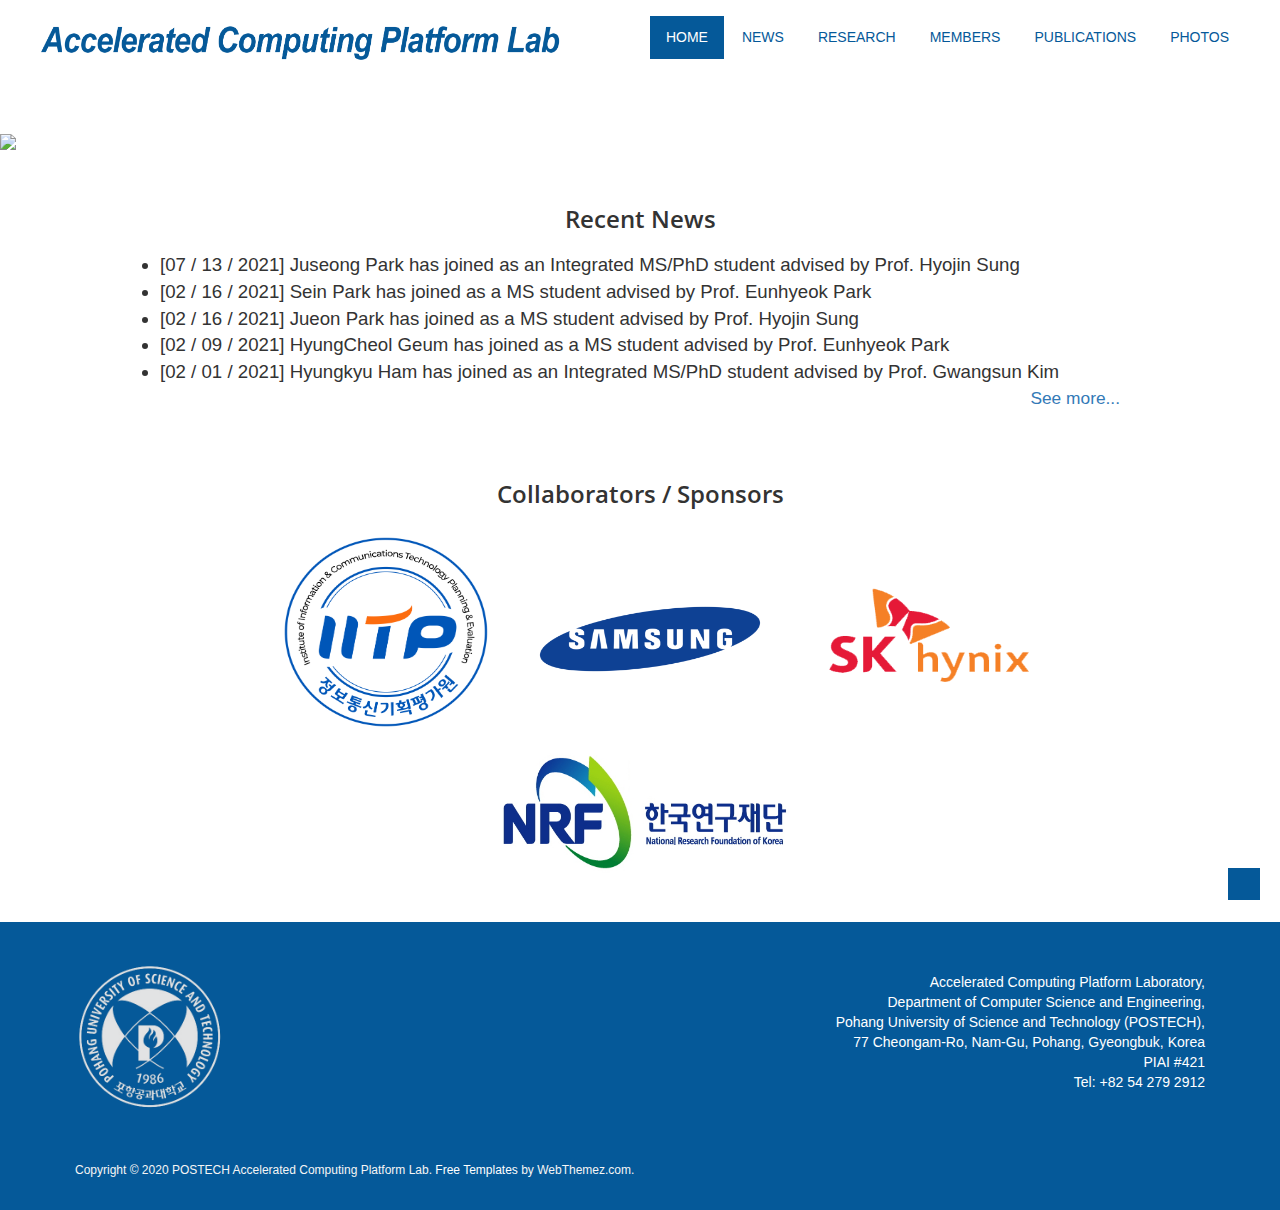
==== commit 9f9ef911: "Update index.html" ====
--- a/index.html
+++ b/index.html
@@ -96,7 +96,7 @@
 	
 	<!--<div class="container">-->
 	<div>
-<img src="img/lab_main.jpg" height="100%" width="100%"> </img>
+<img src="img/main.jpg" height="100%" width="100%"> </img>
 			<!--<div class="row">
 		<div class="skill-home"> <div class="skill-home-solid clearfix"> 
 		<div class="col-md-3 text-center">
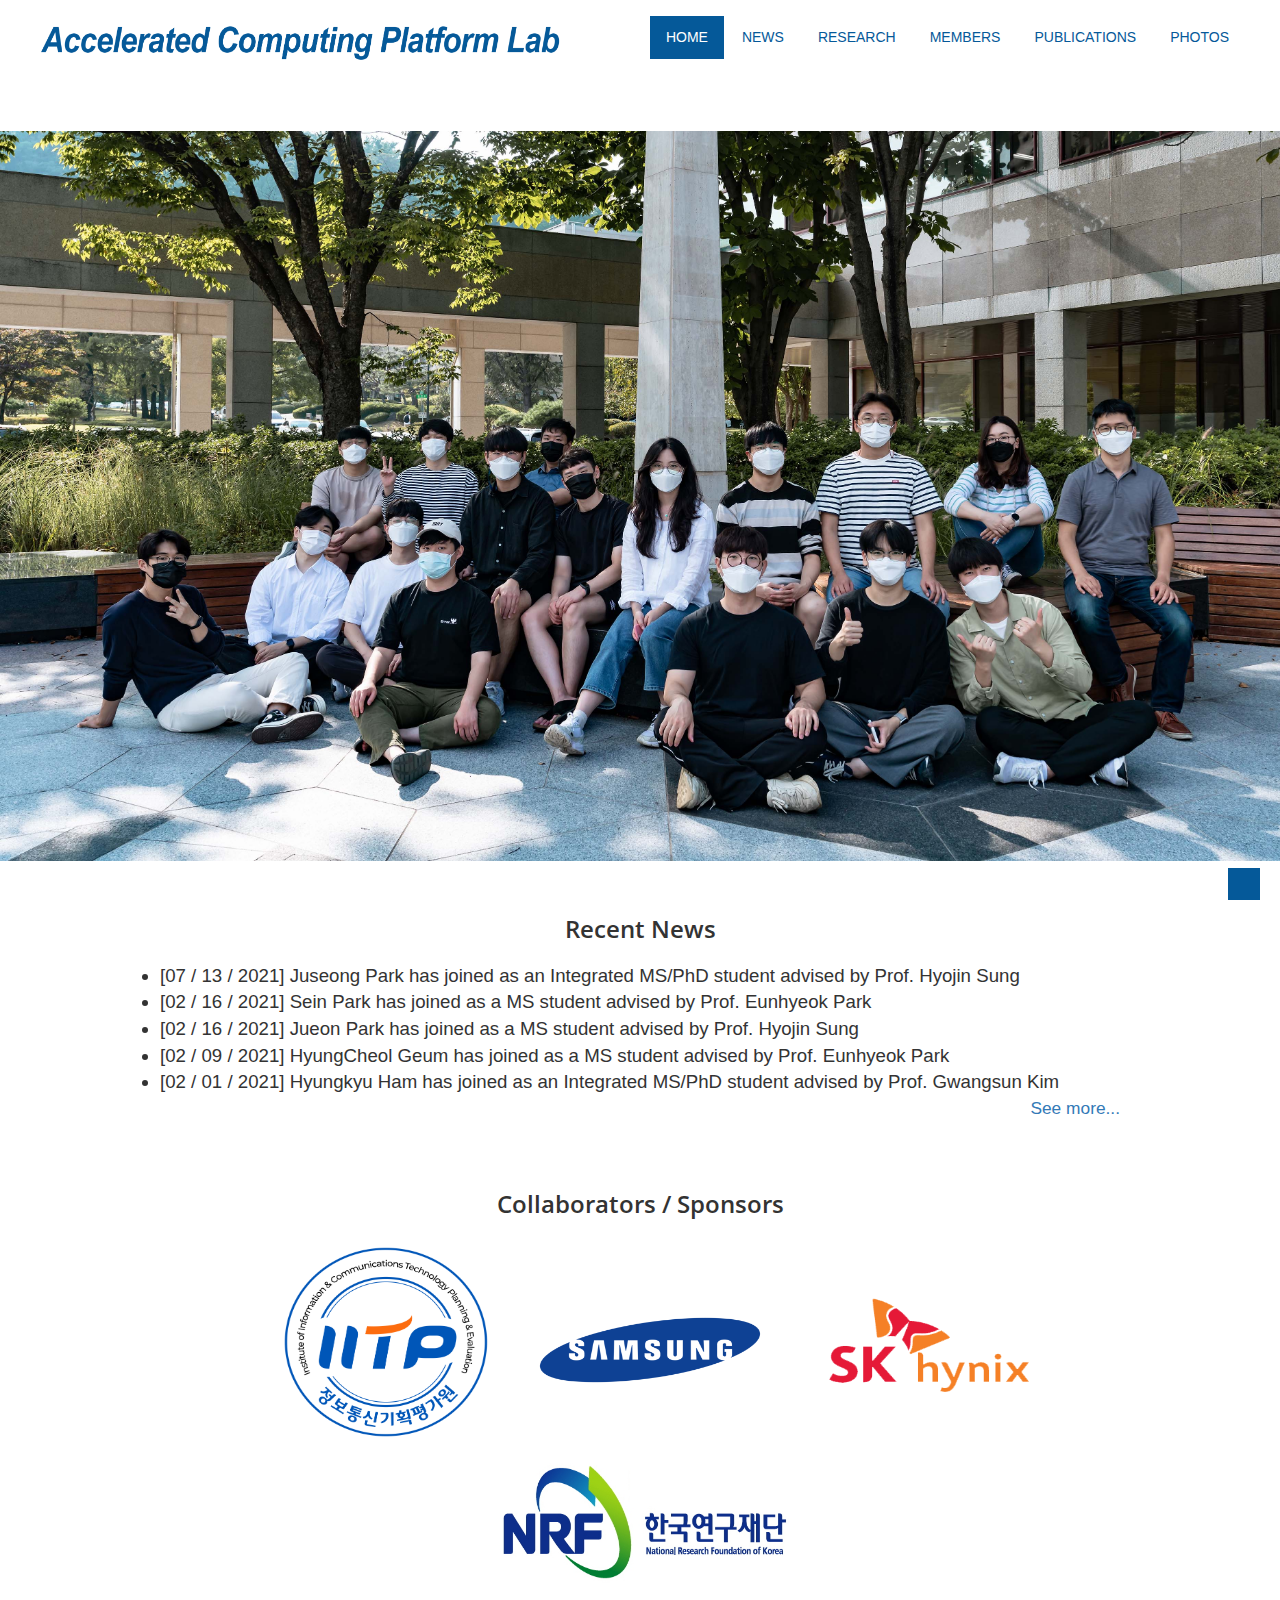
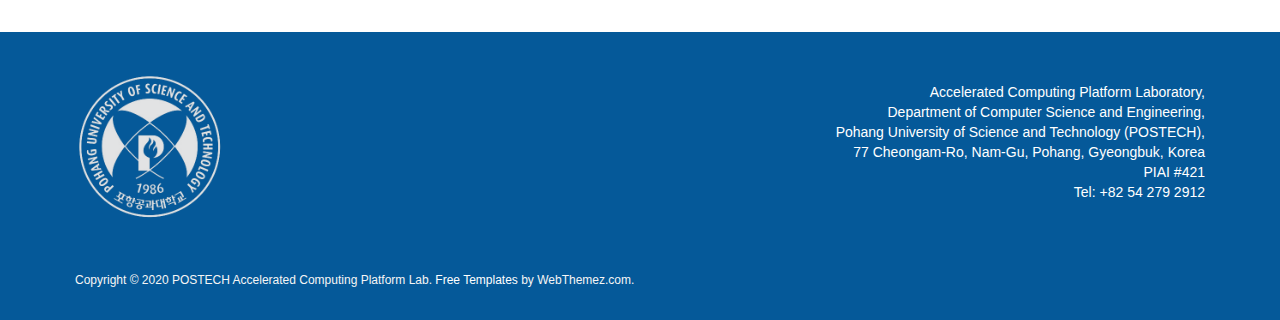
==== commit d70516c6: "Update index.html" ====
--- a/index.html
+++ b/index.html
@@ -96,7 +96,7 @@
 	
 	<!--<div class="container">-->
 	<div>
-<img src="img/main.jpg" height="100%" width="100%"> </img>
+<img src="img/main_2.jpg" height="100%" width="100%"> </img>
 			<!--<div class="row">
 		<div class="skill-home"> <div class="skill-home-solid clearfix"> 
 		<div class="col-md-3 text-center">
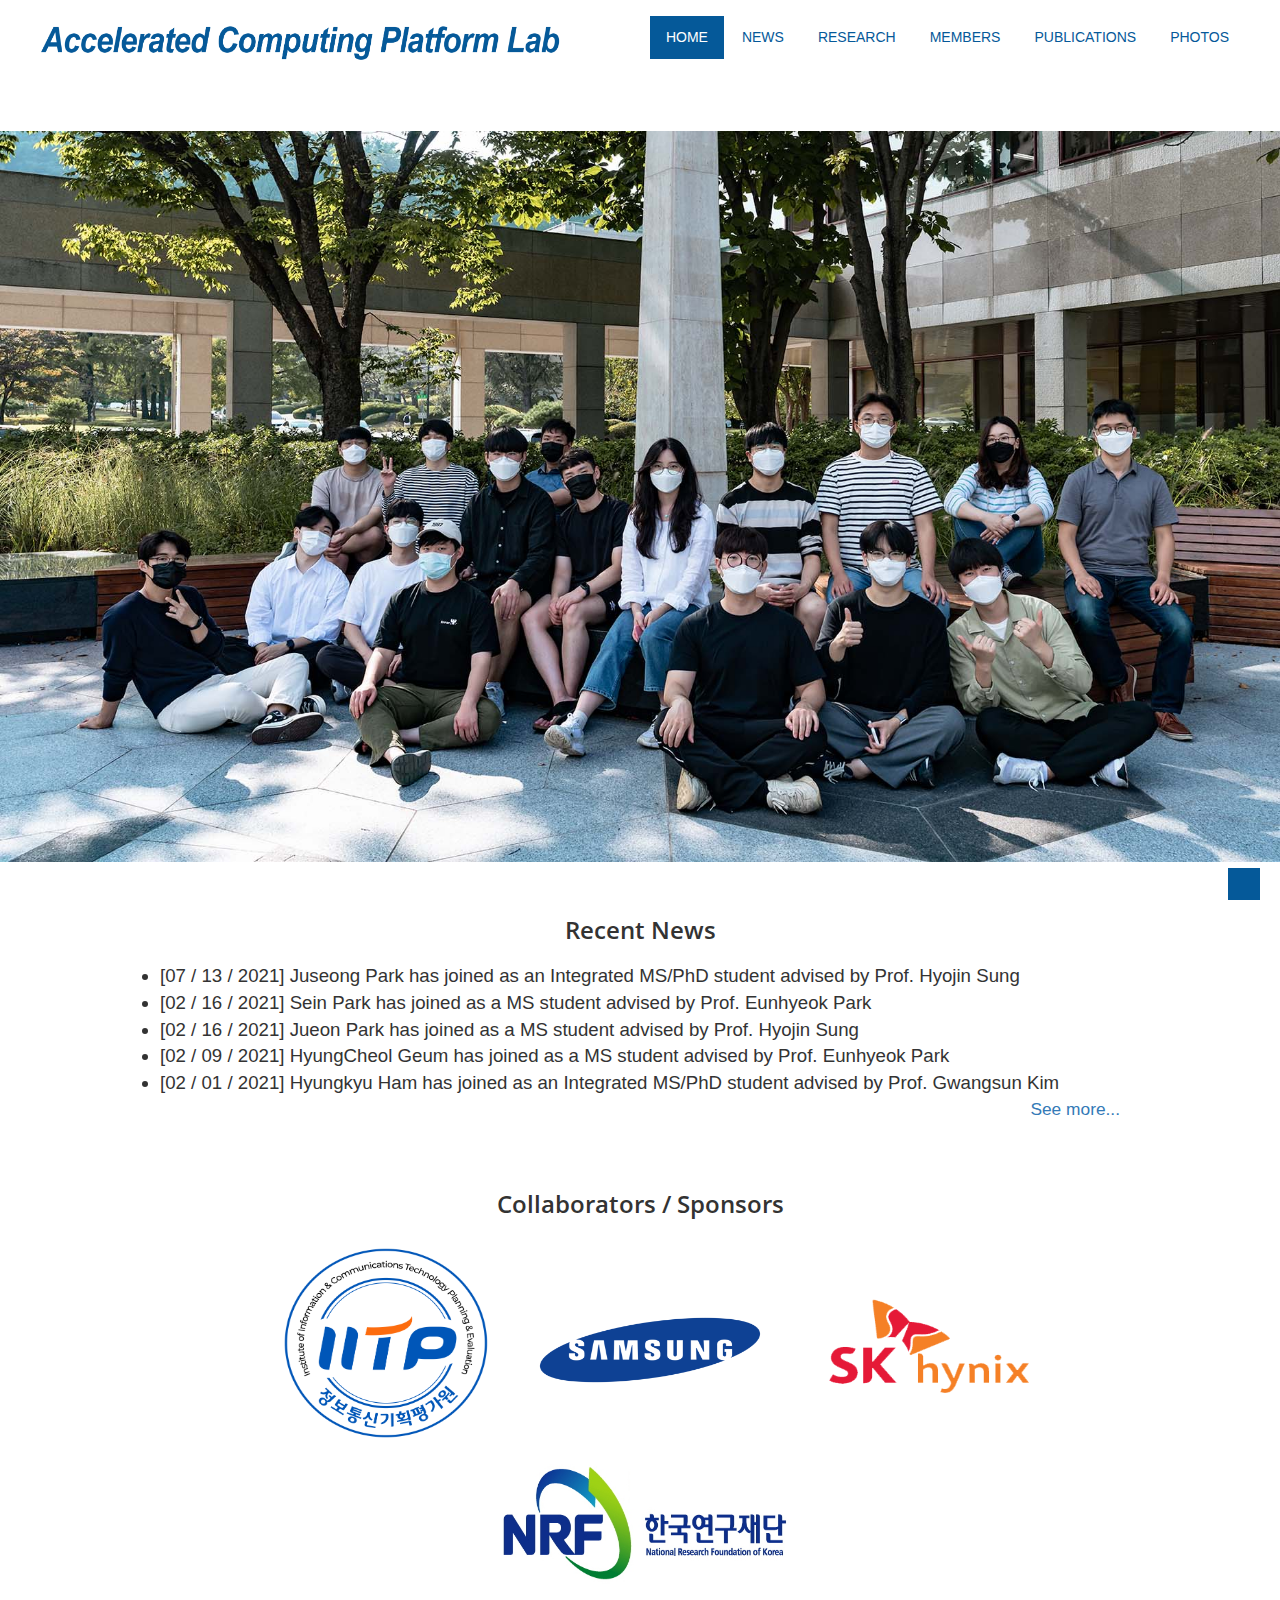
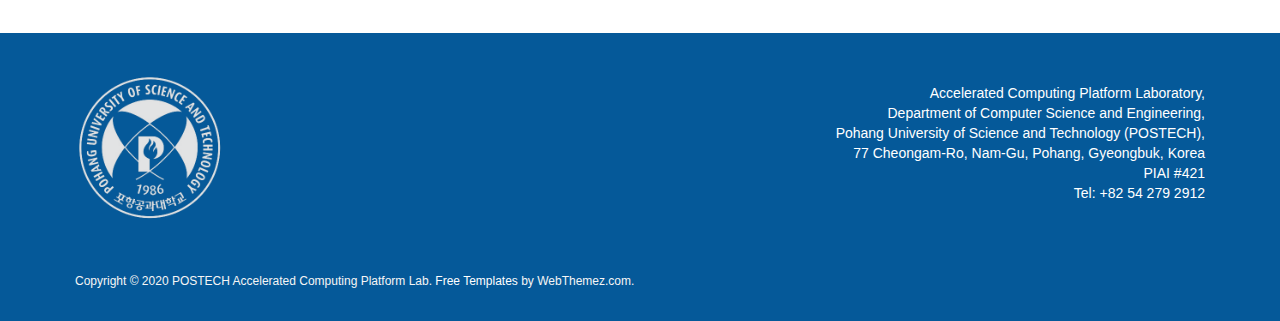
==== commit 950cdda3: "Update index.html" ====
--- a/index.html
+++ b/index.html
@@ -96,7 +96,7 @@
 	
 	<!--<div class="container">-->
 	<div>
-<img src="img/main_2.jpg" height="100%" width="100%"> </img>
+<img src="img/main_3.jpg" height="100%" width="100%"> </img>
 			<!--<div class="row">
 		<div class="skill-home"> <div class="skill-home-solid clearfix"> 
 		<div class="col-md-3 text-center">
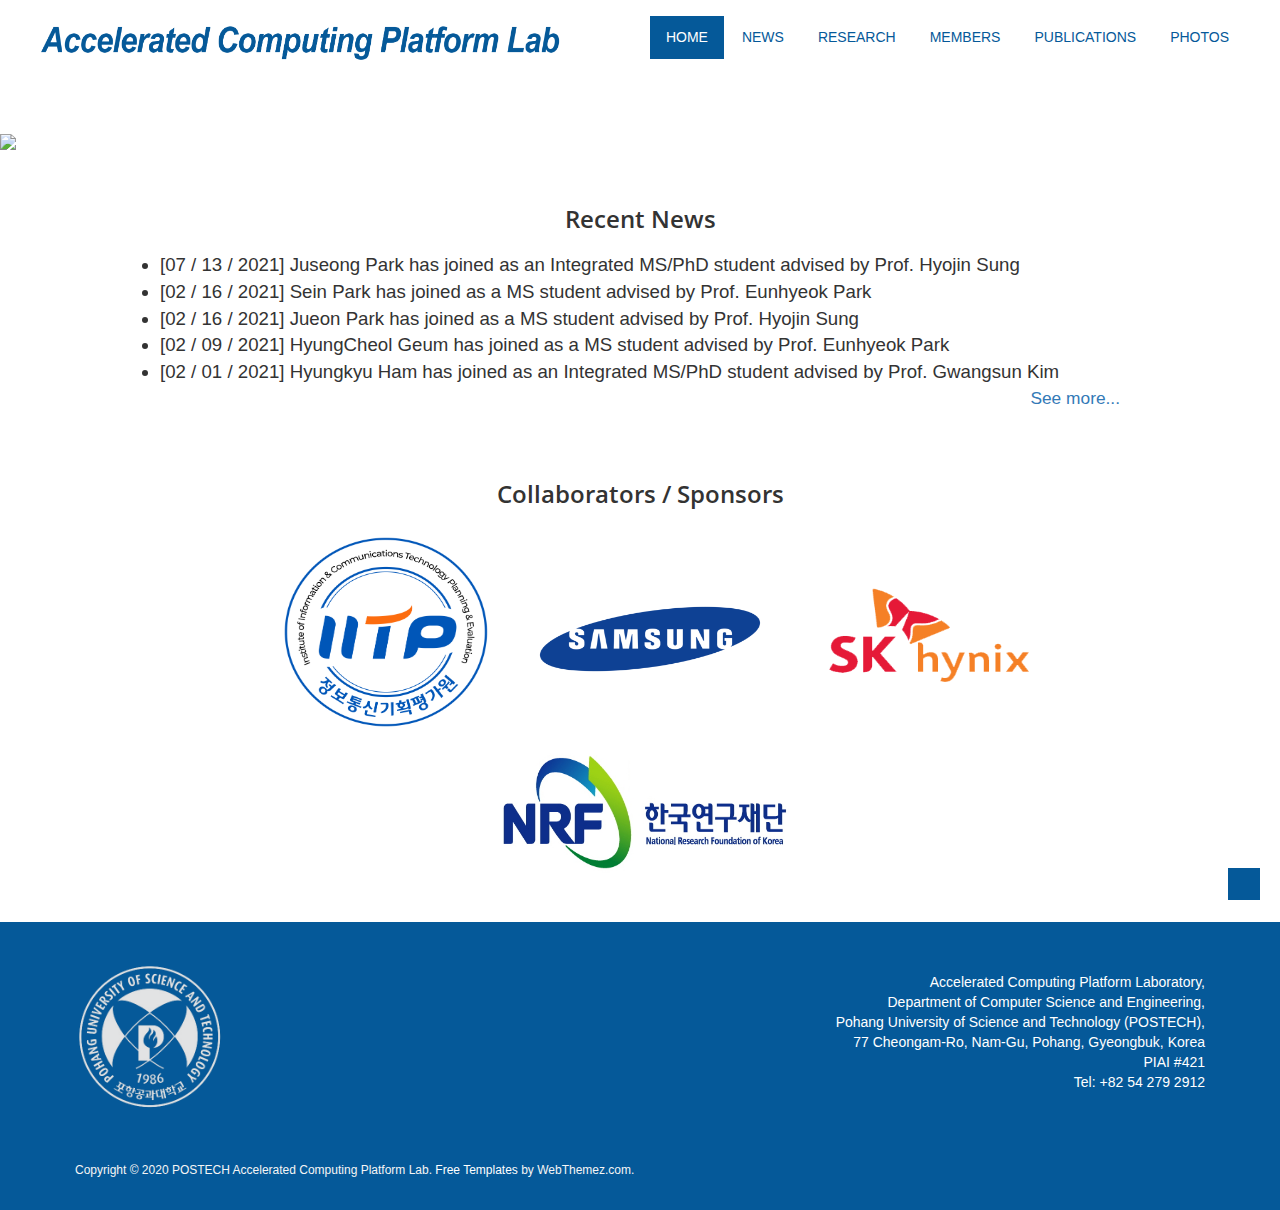
==== commit 744fe499: "Update index.html" ====
--- a/index.html
+++ b/index.html
@@ -96,7 +96,7 @@
 	
 	<!--<div class="container">-->
 	<div>
-<img src="img/main_3.jpg" height="100%" width="100%"> </img>
+<img src="img/main_4.jpg" height="100%" width="100%"> </img>
 			<!--<div class="row">
 		<div class="skill-home"> <div class="skill-home-solid clearfix"> 
 		<div class="col-md-3 text-center">
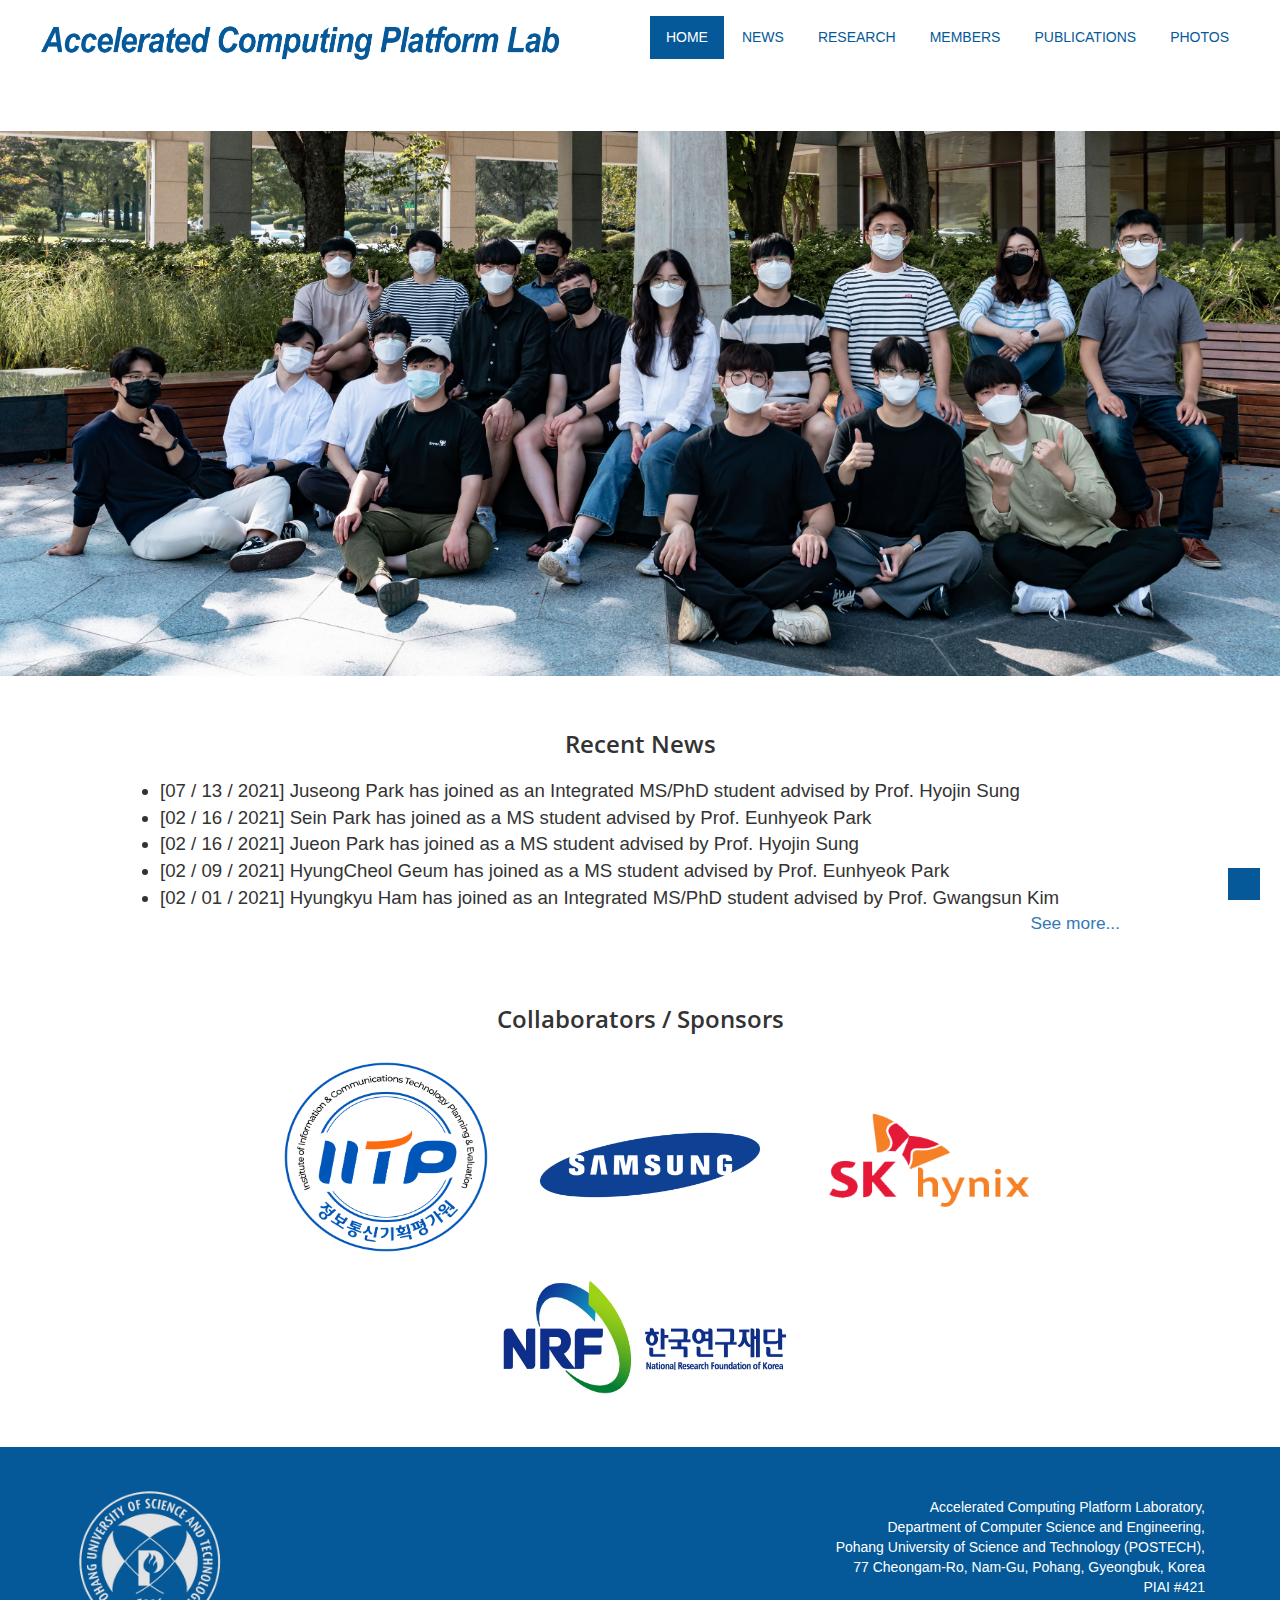
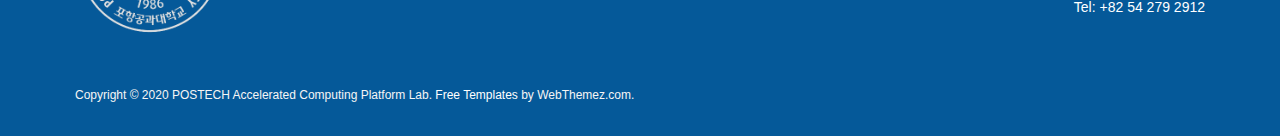
==== commit 52de1171: "Update index.html" ====
--- a/index.html
+++ b/index.html
@@ -1,6 +1,6 @@
 <!DOCTYPE html>
 <html lang="en" style="overflow-y:scroll">
-<head>  
+<head>
 <meta charset="utf-8"> 
 <title>Accelerated Computing Platform Lab</title>
 <meta property="og:url"                content="http://acp.postech.ac.kr" />
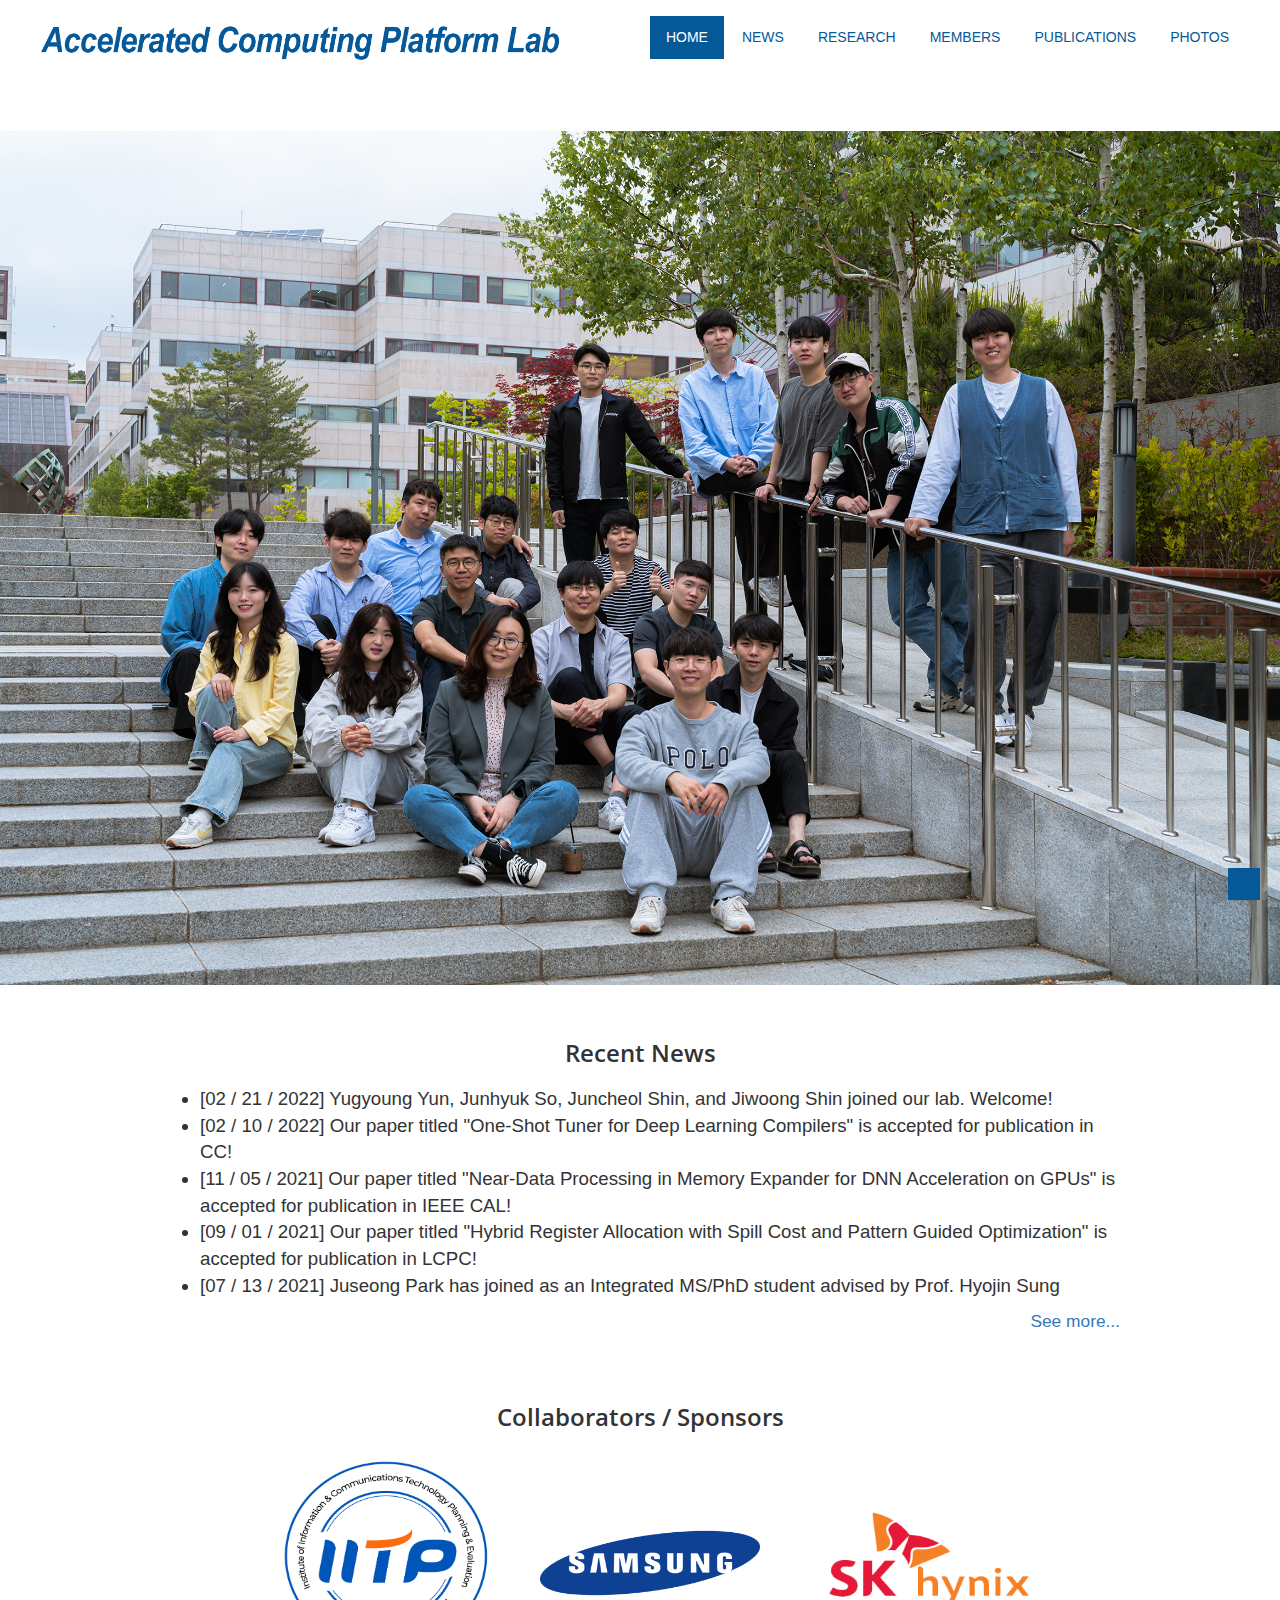
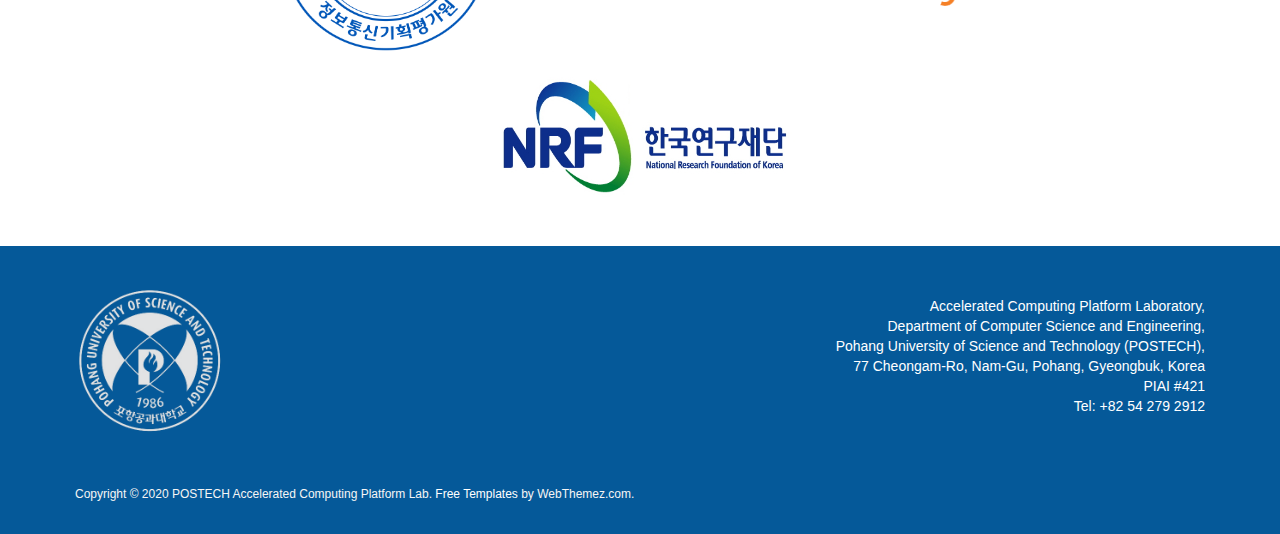
==== commit 10ddac29: "Update index.html" ====
--- a/index.html
+++ b/index.html
@@ -96,7 +96,7 @@
 	
 	<!--<div class="container">-->
 	<div>
-<img src="img/main_4.jpg" height="100%" width="100%"> </img>
+<img src="img/main_5_modified.jpg" height="100%" width="100%"> </img>
 			<!--<div class="row">
 		<div class="skill-home"> <div class="skill-home-solid clearfix"> 
 		<div class="col-md-3 text-center">
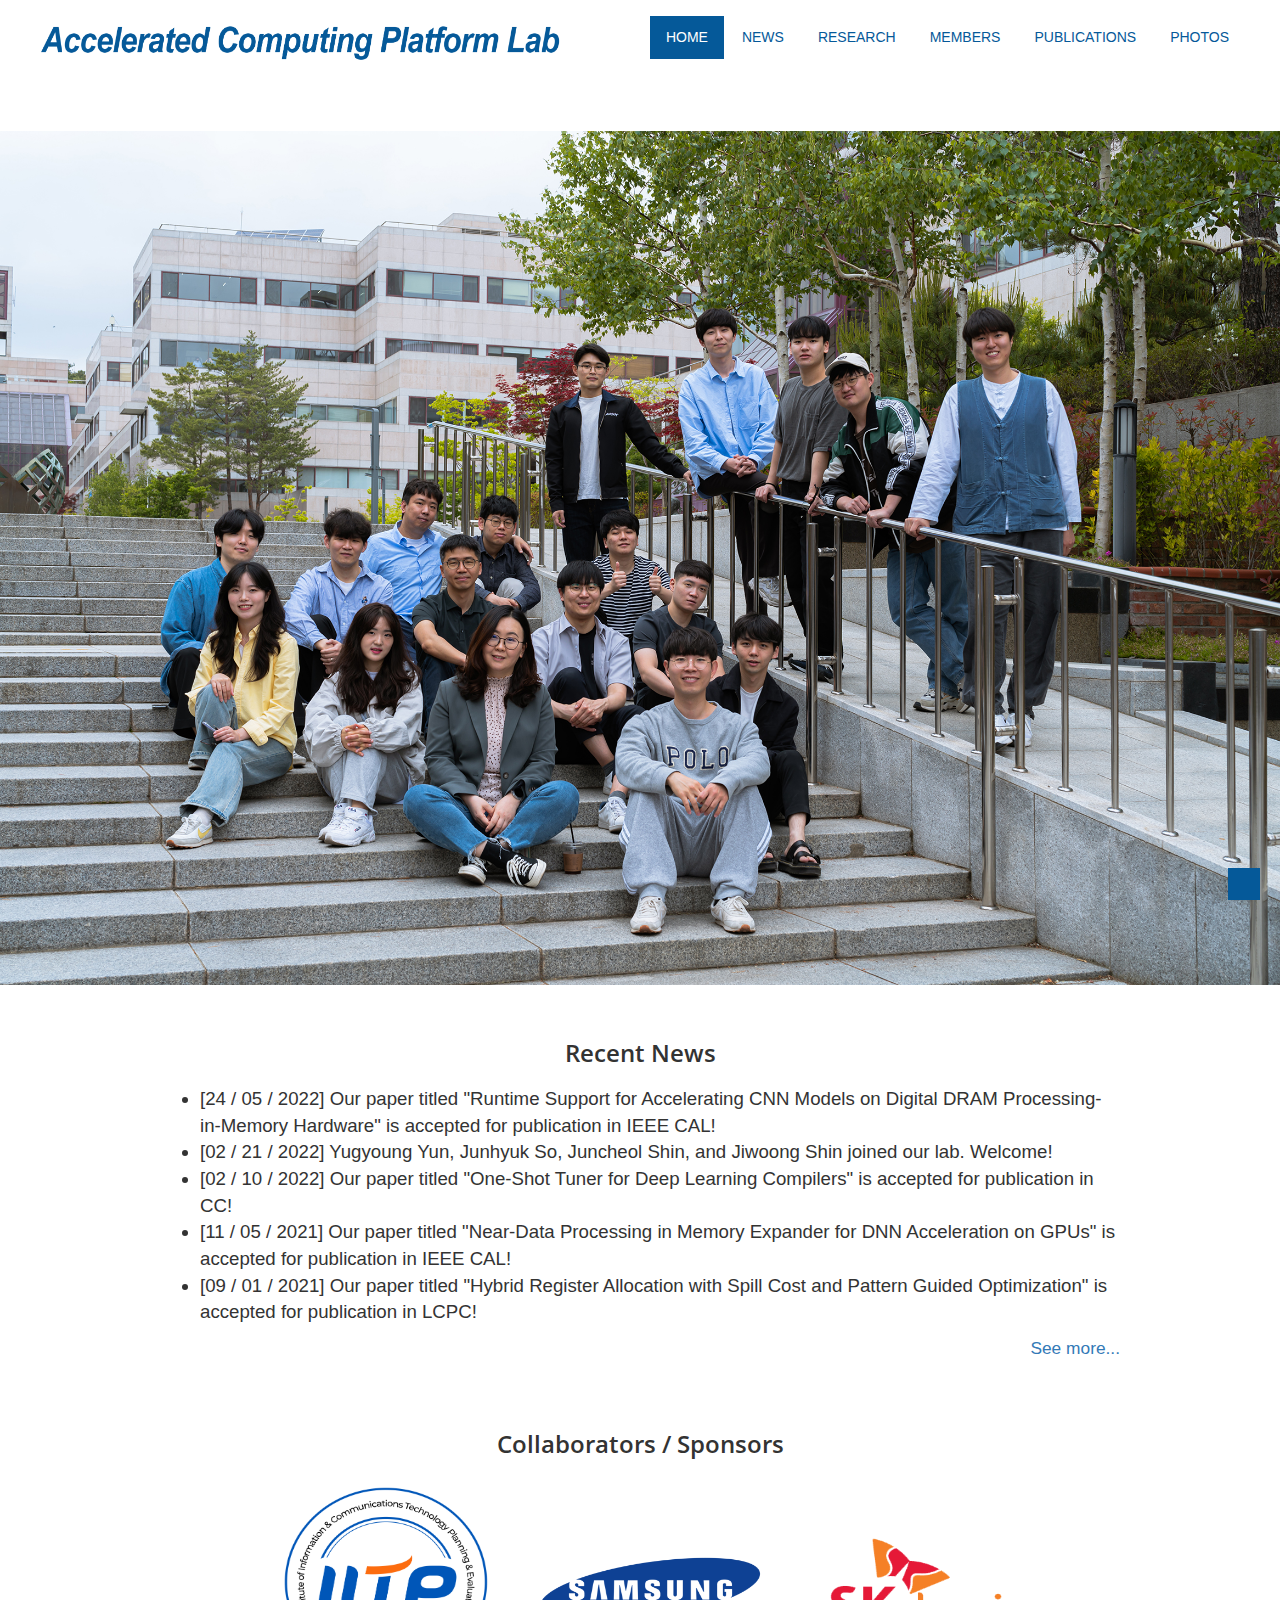
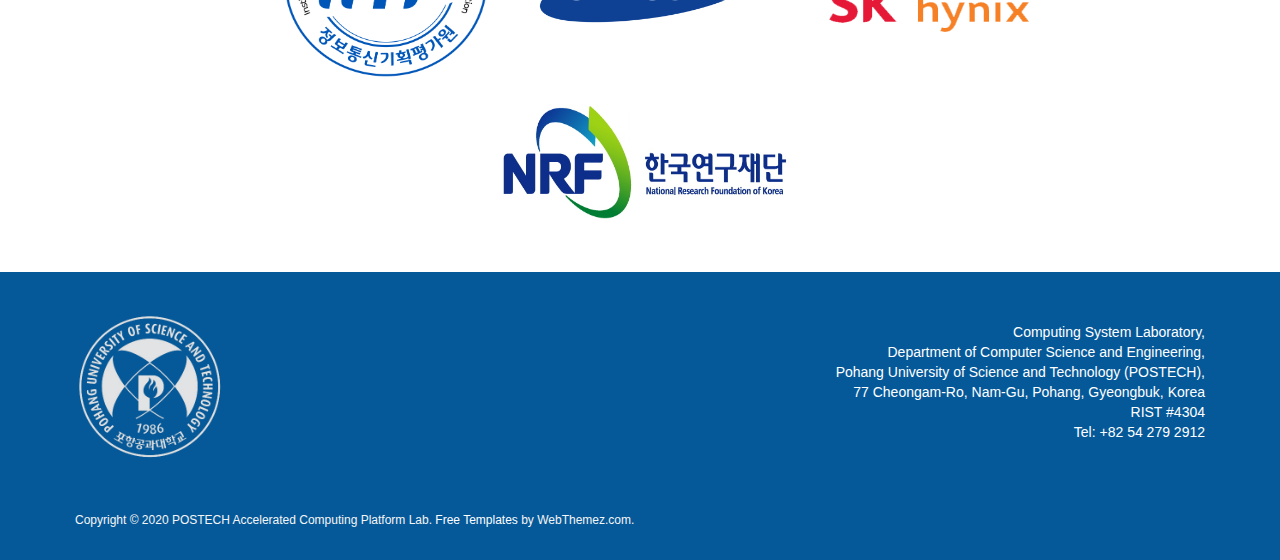
==== commit cc552390: "Update index.html" ====
--- a/index.html
+++ b/index.html
@@ -250,11 +250,11 @@
 			</div>
 			<div id="addrdiv" class="col-md-5">
 				<div class="widget" align="right">
-					<span> Accelerated Computing Platform Laboratory, </span><br>
+					<span> Computing System Laboratory, </span><br>
 					<span> Department of Computer Science and Engineering,</span><br>
 					<span> Pohang University of Science and Technology (POSTECH), </span><br>
 					<span> 77 Cheongam-Ro, Nam-Gu, Pohang, Gyeongbuk, Korea</span><br>
-					<span> PIAI #421 </span><br>
+					<span> RIST #4304 </span><br>
 					<span> Tel: +82 54 279 2912 </span>
 				</div>
 			</div>
